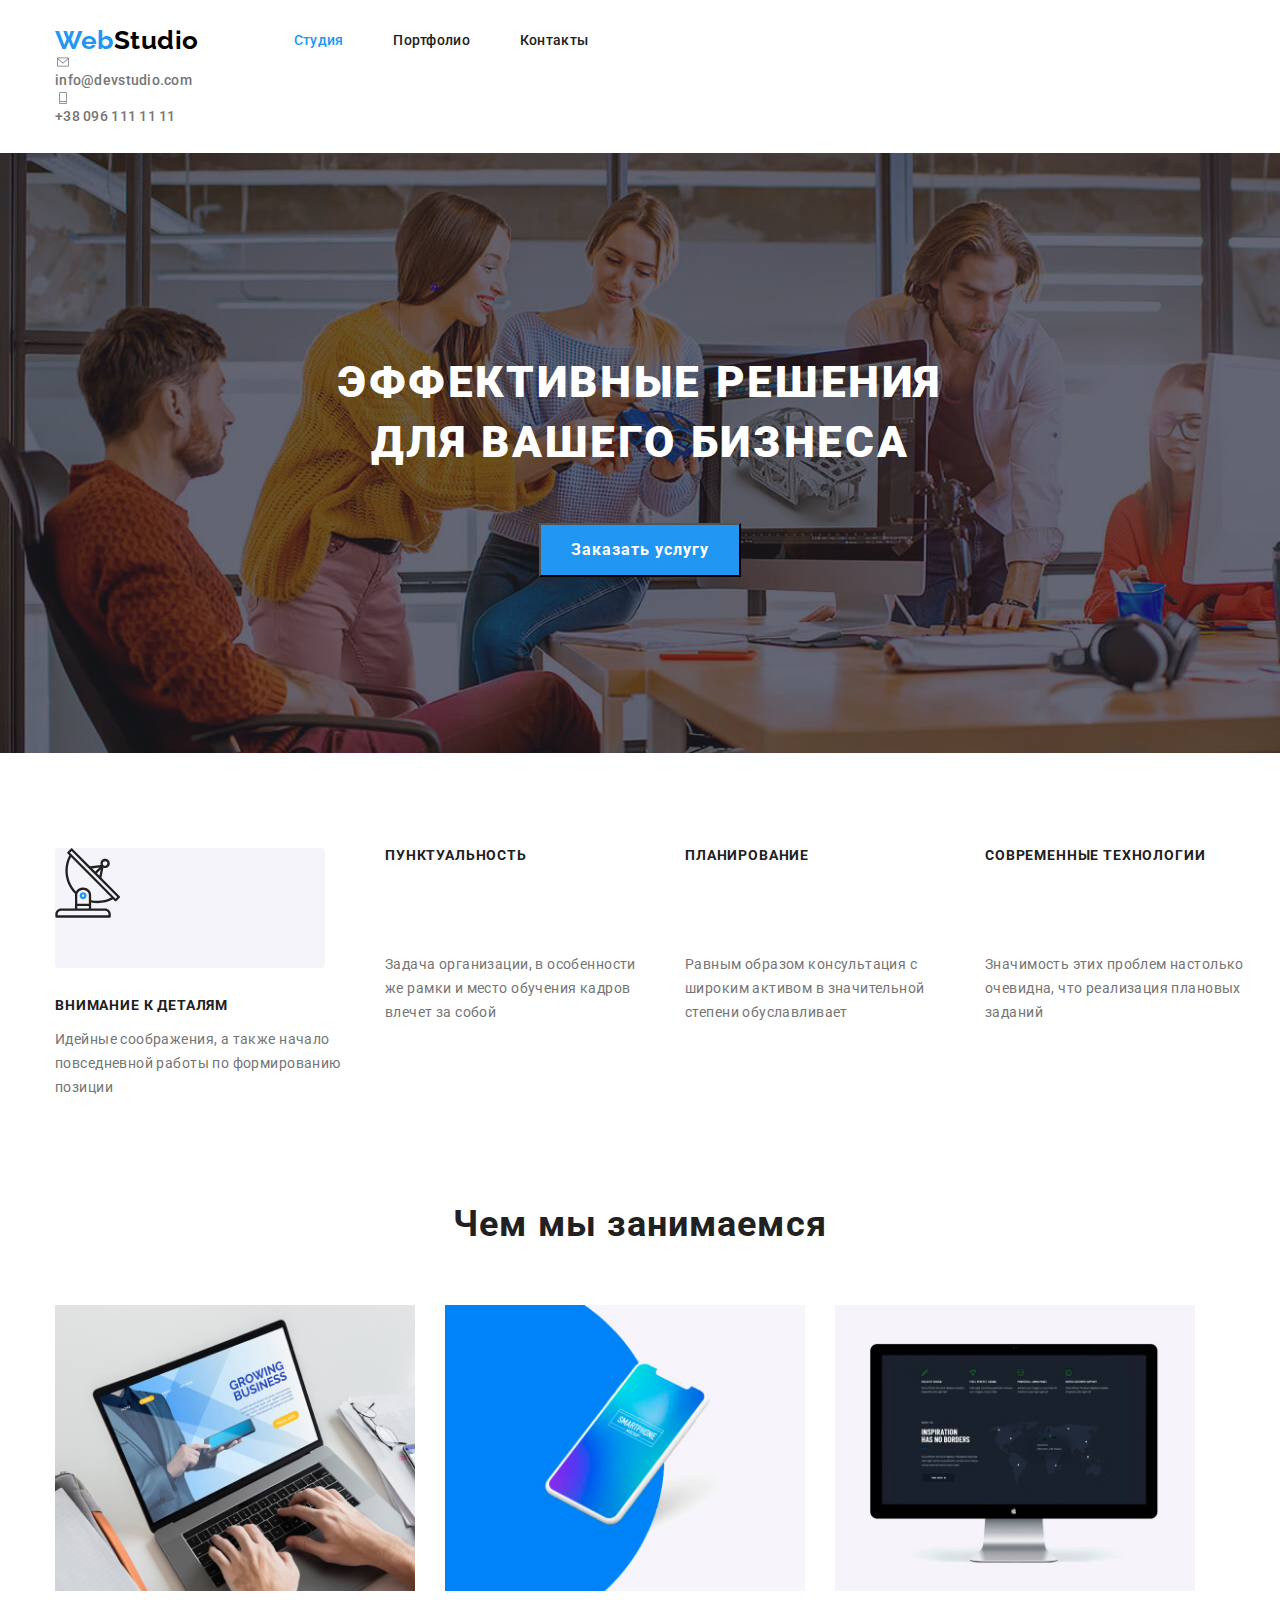
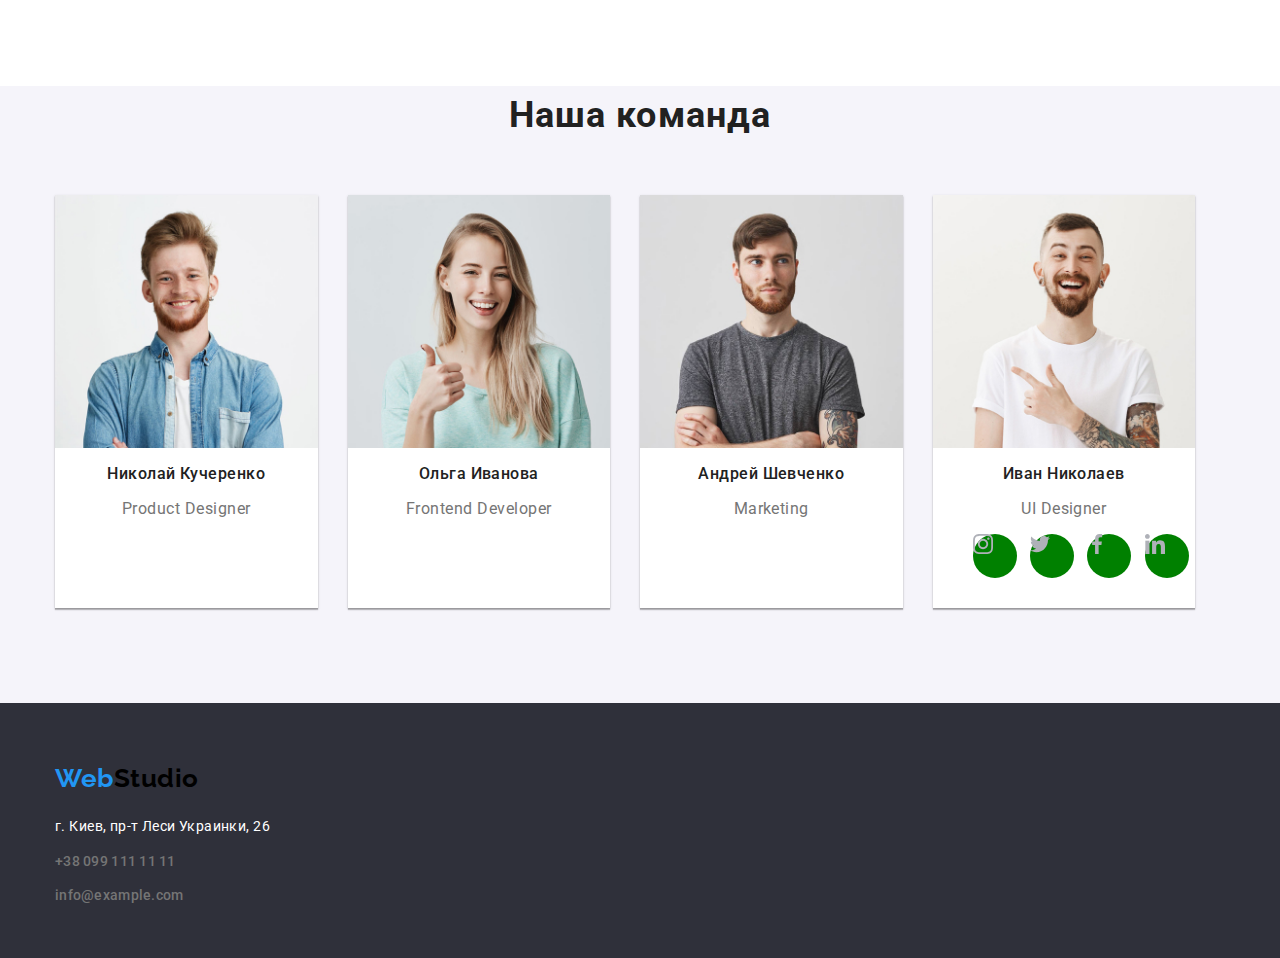
==== index.html @ c58e89fb "social-icons" ====
<!DOCTYPE html>
<html lang="ru">

<head>
    <meta charset="UTF-8" />
    <meta name="viewport" content="width=device-width, initial-scale=1.0" />
    <title>Студия</title>
    <link
        href="https://fonts.googleapis.com/css2?family=Raleway:wght@700&family=Roboto:wght@300;400;500;700;900&display=swap"
        rel="stylesheet" />
    <link rel="stylesheet" href="./css/normalize.css" />
    <link rel="stylesheet" href="./css/style.css" />
</head>

<body>
    <header class="page-header">
        <div class="container ">
            <nav class="navigation">
                <a href="./index.html" class="logo"> <span>Web</span>Studio</a>
                <ul class="list menu-list">
                    <li class="menu-item">
                        <a href="./index.html" class="active menu-link">Студия</a>
                    </li>
                    <li class="menu-item">
                        <a href="./portfolio.html" class="menu-link">Портфолио</a>
                    </li>
                    <li class="menu-item">
                        <a href="#" class="menu-link">Контакты</a>
                    </li>
                </ul>
            </nav>
            <svg class="link-icon icon-contacs">
                <use href="./images/icons/spite.svg#icon-envelope"></use>
            </svg>
            <a href="maito:info@devstudio.com" class="contacs-link">info@devstudio.com</a>
            <svg class="icon-contacs">
                <use href="./images/icons/spite.svg#icon-telefon"></use>
            </svg>
            <a href="tel:+380961111111" class="contacs-link">+38 096 111 11 11</a>
        </div>
    </header>
    <main>
        <section class="hero">
            <div class="hero-item">
                <h1 class="page-title">Эффективные решения для вашего бизнеса</h1>
                <button class="btn btn-box">Заказать услугу</button>
            </div>
        </section>
        <section class="flexbox">
            <div class="container">
                <h2 class="text">Наши преимущества</h2>
                <ul class="list menu-list">
                    <li class="flex-element ">
                        <div class="icon-box">
                        <svg class="icon">
                            <use href="./images/icons/spite2.svg#icon-antena"  width="65"  height="70">
                            </use>
                        </svg> 
                        </div>
                        <h3 class="title section-subtitle">
                            Внимание к деталям
                        </h3>
                        <p class="section-description">
                            Идейные соображения, а также начало повседневной работы по
                            формированию позиции
                        </p>
                    </li>
                    <li class="flex-element">
                        <h3 class="title section-subtitle">Пунктуальность</h3>
                        <p class="section-description">
                            Задача организации, в особенности же рамки и место обучения
                            кадров влечет за собой
                        </p>
                    </li>
                    <li class="flex-element">
                        <h3 class="title section-subtitle">Планирование</h3>
                        <p class="section-description">
                            Равным образом консультация с широким активом в значительной
                            степени обуславливает
                        </p>
                    </li>
                    <li class="flex-element">
                        <h3 class="title section-subtitle">Современные технологии</h3>
                        <p class="section-description">
                            Значимость этих проблем настолько очевидна, что реализация
                            плановых заданий
                        </p>
                    </li>
                </ul>
            </div>
        </section>
        <section>
            <div class="container">
                <div>
                    <h2 class="section-title">Чем мы занимаемся</h2>
                    <ul class="list menu-list">
                        <li class="signature-box">
                            <img src="./images/img7.jpg" alt="Десктопные приложения" width="370" height="295" />
                            <p class="signature text">Десктопные приложения</p>
                        </li>
                        <li class="signature-box">
                            <img src="./images/box1.jpg" alt="Мобильные приложения" width="370" height="295" />
                            <p class="signature text">Мобильные приложения</p>
                        </li>
                        <li class="signature-box">
                            <img src="./images/img1.jpg" alt="Дизайнерские решения" width="370" height="295" />
                            <p class="signature text">Дизайнерские решения</p>
                        </li>
                    </ul>
                </div>
            </div>
        </section>
        <section class="teams">
            <div class="container">
                <h2 class="section-title">Наша команда</h2>
                <ul class="list menu-list">
                    <li class="comand-box">
                        <img src="./images/nikolaykucherenko.jpg" alt="nikolaykucherenko" width="270" />
                        <h3 class="comand-title">Николай Кучеренко</h3>
                        <p lang="en" class="comand-item">Product Designer</p>
                        <ul>
                            <li><a href="#" aria-label="ссылка Instagram"></a></li>
                            <li><a href="#" aria-label="ссылка Twitter"></a></li>
                            <li><a href="#" aria-label="ссылка Facebook"></a></li>
                            <li><a href="#" aria-label="ссылка Linkedin"></a></li>
                        </ul>
                    </li>
                    <li class="comand-box">
                        <img src="./images/olgaivanova.jpg" alt="olgaivanova" width="270" />
                        <h3 class="comand-title">Ольга Иванова</h3>
                        <p lang="en" class="comand-item">Frontend Developer</p>
                        <ul>
                            <li><a href="#" aria-label="ссылка Instagram"></a></li>
                            <li><a href="#" aria-label="ссылка Twitter"></a></li>
                            <li><a href="#" aria-label="ссылка Facebook"></a></li>
                            <li><a href="#" aria-label="ссылка Linkedin"></a></li>
                        </ul>
                    </li>
                    <li class="comand-box">
                        <img src="./images/andriyshevchenko.jpg" alt="andriyshevchenko" width="270" />
                        <h3 class="comand-title">Андрей Шевченко</h3>
                        <p lang="en" class="comand-item">Marketing</p>
                        <ul>
                            <li><a href="#" aria-label="ссылка Instagram"></a></li>
                            <li><a href="#" aria-label="ссылка Twitter"></a></li>
                            <li><a href="#" aria-label="ссылка Facebook"></a></li>
                            <li><a href="#" aria-label="ссылка Linkedin"></a></li>
                        </ul>
                    </li>
                    <li class="comand-box">
                        <img src="./images/ivannikolaev.jpg" alt="ivannikolaev" width="270" />
                        <h3 class="comand-title">Иван Николаев</h3>
                        <p lang="en" class="comand-item">UI Designer</p>
                        <ul>
                            <li class="social-icons"><a href="#" aria-label="ссылка Instagram" class="insta">
                                <svg class="social-lincs">
                                <use href="./images/icons/spite.svg#icon-instagram" width="20" height="20"></use>
                            </svg></a></li>
                            <li class="social-icons"><a href="#" aria-label="ссылка Twitter"  class="insta"><svg class="social-lincs">
                                <use href="./images/icons/spite.svg#icon-twitter" width="20" height="20"></use>
                            </svg></a>
                            </li>
                            <li class="social-icons"><a href="#" aria-label="ссылка Facebook"  class="insta"><svg class="social-lincs">
                                <use href="./images/icons/spite.svg#icon-facebook" width="20" height="20"></use>
                            </svg></a></li>
                            <li class="social-icons"><a href="#" aria-label="ссылка Linkedin"  class="insta">
                            <svg class="social-lincs">
                                <use href="./images/icons/spite.svg#icon-linkedin" width="20" height="20"></use>
                            </svg></a></li>
                        </ul>
                    </li>
                </ul>
            </div>
        </section>
        <section>
            <div class="container">
                <div class="visually-hidden">
                    <h2 class="section-title">Постоянные клиенты</h2>
                    <ul>
                        <li>
                            <a href="#"><img src="/images/rectangle.svg" alt="client1" /></a>
                        </li>
                        <li>
                            <a href="#"><img src="/images/rectangle.svg" alt="client2" /></a>
                        </li>
                        <li>
                            <a href="#"><img src="/images/rectangle.svg" alt="client3" /></a>
                        </li>
                        <li>
                            <a href="#"><img src="/images/rectangle.svg" alt="client4" /></a>
                        </li>
                        <li>
                            <a href="#"><img src="/images/rectangle.svg" alt="client5" /></a>
                        </li>
                        <li>
                            <a href="#"><img src="/images/rectangle.svg" alt="client6" /></a>
                        </li>
                    </ul>
                </div>
            </div>
        </section>
    </main>
    <footer class="contact">
        <div class="container">
            <h2 class="text">Контакты</h2>
            <a href="./index.html" class="logo logo-item">
                <span>Web</span>Studio
            </a>
            <ul class="list">
                <li class="adress-item">
                    <a href="https://goo.gl/maps/r8ToqrYWToX4Noqg9" target="_blank" rel="noopener noreferrer"
                        class="adress">
                        г. Киев, пр-т Леси Украинки, 26
                    </a>
                </li>
                <li class="adress-item">
                    <a href="tel:+380991111111" class="contacs-link">+38 099 111 11 11</a>
                </li>
                <li class="adress-item">
                    <a href="mailto:info@example.com" class="contacs-link">info@example.com</a>
                </li>
            </ul>
        </div>
        <div class="visually-hidden">
            <b class="signature">Присоединяйтесь</b>
            <ul>
                <li>
                    <a href="#" target="_blank" rel="noopener noreferrer" aria-label="ссылка на Инстаграм">
                        <svg>
                            <use href="./images/icons/spite.svg#icon-instagram"></use>
                        </svg>
                        Instagram</a>
                </li>
                <li>
                    <a href="#" target="_blank" rel="noopener noreferrer" aria-label="ссылка на Твиттер">Twitter</a>
                </li>
                <li>
                    <a href="#" target="_blank" rel="noopener noreferrer" aria-label="ссылка на Фейсбук">Facebook</a>
                </li>
                <li>
                    <a href="#" target="_blank" rel="noopener noreferrer" aria-label="ссылка на Линкедин">Linkedin</a>
                </li>
            </ul>
        </div>
    </footer>
</body>

</html>
---- css/style.css ----
/* font-family: 'Raleway', sans-serif;
font-family: 'Roboto', sans-serif; */
:root {
  --accent-color: #2196f3;
  --main-color: #757575;
  --dark-color: #212121;
  --logo-color: #000000;
  --adress-color: #ffffff;
}

.visually-hidden {
  position: absolute !important;
  clip: rect(1px 1px 1px 1px);
  /* IE6, IE7 */
  clip: rect(1px, 1px, 1px, 1px);
  padding: 0 !important;
  border: 0 !important;
  height: 1px !important;
  width: 1px !important;
  overflow: hidden;
}

body {
  font-family: "Roboto", sans-serif;
  font-style: normal;
  font-size: 14px;
  line-height: 1.72;
  letter-spacing: 0.03em;
  color: var(--dark-color);
  background-color: #ffffff;
  margin: 0px;
}

span {
  color: var(--accent-color);
}

ul {
  list-style: none;
}

img {
  display: block;
  max-width: 100%;
  height: auto;
}

.container {
  width: 1200px;
  padding-left: 15px;
  padding-right: 15px;
  margin-right: auto;
  margin-left: auto;
}

.logo {
  font-family: "Raleway", sans-serif;
  font-weight: bold;
  font-size: 26px;
  line-height: 1.19;
  letter-spacing: 0.02em;
  text-decoration: none;
  color: var(--logo-color);
  margin-right: 95px;
}

.logo-item {
  display: flex;
  padding-bottom: 10px;
}

.list {
  list-style: none;
  padding: 0px;
  margin: 0px;
}

.text {
  display: none;
}

.text-item {
  text-decoration: none;
}

.title {
  width: 270px;
  height: 20px;
  text-transform: uppercase;
}

.main {
  padding-bottom: 65px;
}

.indent {
  padding: 95px 0px 0px 0px;
}

.page-header {
  padding: 25px 0px;
}

.navigation {
  display: flex;
  align-items: center;
  margin-right: auto;
}

.flex-element {
  display: flex;
  flex-wrap: wrap;
  margin-top: 95px;
  margin-bottom: 95px;
  margin-right: 30px;
}

.flex-element:last-child {
  margin-right: 0px;
}

.social-icons {
  display: inline-flex;
  padding: 0px;
  border: none;
  margin-right: 10px;
  margin-bottom: 30px;
  align-items: center;
  justify-content: center;
}
.insta {
  display: inline-block;
  width: 44px;
  height: 44px;
  padding: auto;
  border: none;
  border-radius: 50%;
  align-items: center;
  justify-content: center;
  background-color: green;
}
.social-icons:last-child {
  margin-right: 0px;
}
.social-lincs {
  display: flex;
  width: 20px;
  height: 20px;
  padding: 0px;
  margin: 0px;
  border: none;
  fill: currentColor;
  align-items: center;
  justify-content: center;
}

.social-icons:hover,
.social-icons:focus {
  --color2: var(--accent-color);
}

.icon-contacs {
  display: flex;
  width: 16px;
  height: 12px;

  margin-right: 10px;
}

.icon-contacs:hover,
.icon-contacs:focus {
  --color1: var(--accent-color);
}

.link-icon {
  fill: currentColor;
}

.icon-box {
  display: flex;
  box-sizing: border-box;
  width: 270px;
  height: 120px;
  padding-bottom: 30px;
  margin-right: 30px;
  margin-bottom: 30px;
  background-size: contain;
  background-color: #f5f4fa;
  border-radius: 4px;
  justify-content: center;
  object-position: center;
}
.icon {
  display: flex;
  content: "";
  align-items: center;
  background-repeat: no-repeat;
  background-position: center;
}

.menu-list {
  display: flex;
}

.menu-item:not(:last-child) {
  margin-right: 50px;
}

.menu-link {
  font-weight: 500;
  font-size: 14px;
  line-height: 0.875;
  letter-spacing: 0.02em;
  color: var(--dark-color);
  text-decoration: none;
}

.flexbox {
  display: flex;
  justify-content: flex-end;
  align-items: center;
}

.active,
.menu-link:hover,
.menu-link:focus,
.contacs-link:hover,
.contacs-link:focus,
.adress:hover,
.adress:focus {
  color: var(--accent-color);
}

.button:hover,
.button:focus {
  color: var(--adress-color);
  background-color: #2196f3;
}
.contacs-link,
.btn {
  font-weight: 500;
  font-size: 14px;
  line-height: 0.875;
  letter-spacing: 0.02em;
  color: var(--main-color);
  text-decoration: none;
}

.btn {
  padding: 10px 30px;
}
.contacs-link {
  margin-right: 50px;
}
.page-title {
  font-weight: 900;
  font-size: 44px;
  line-height: 1.36;
  letter-spacing: 0.06em;
  text-transform: uppercase;
  text-align: center;
  color: var(--adress-color);

  width: 700px;
  height: 120px;

  display: flex;
  justify-content: center;
  margin: auto;
}

.page-box {
}
.hero {
  max-width: 1600px;
  height: 600px;
  background-color: #000;
  background-repeat: no-repeat;
  background-size: cover;
  background-position: center;
  background: rgba(47, 48, 58, 0.4);
  background-image: linear-gradient(
      to right,
      rgba(47, 48, 58, 0.4),
      rgba(47, 48, 58, 0.4)
    ),
    url("../images/shapka.jpg");
  margin-right: auto;
  margin-left: auto;

  padding: 200px 0px 280px 0px;
}

.hero-item {
}

.btn {
  background-color: var(--accent-color);
  font-weight: bold;
  font-size: 16px;
  line-height: 1.875;
  display: flex;
  text-decoration: none;
  align-items: center;
  text-align: center;
  letter-spacing: 0.06em;
  color: var(--adress-color);
  margin: auto;
}

.btn-box {
  margin-top: 50px;
  margin-bottom: 200px;
}

.button {
  font-family: inherit;
  font-style: normal;
  font-weight: 500;
  font-size: 16px;
  line-height: 1.625;
  text-align: center;
  letter-spacing: 0.03em;
  color: var(--dark-color);

  margin-right: 10px;
  border: 0px;
}

.btn-item {
  display: flex;
  justify-content: center;
  padding: 95px 0px 55px 0px;
  margin: 0px;
}

.btn-item:nth-child(5n) {
  margin-right: 10px;
}

.gallery-container {
  display: flex;
  flex-wrap: wrap;
  text-decoration: none;
  margin: 0px;
  padding: 0px;
}

.gallery-item {
  box-shadow: 0px 1px 1px rgba(0, 0, 0, 0.12), 0px 4px 4px rgba(0, 0, 0, 0.06),
    1px 4px 6px rgba(0, 0, 0, 0.16);
}

.gallery-box {
  width: calc((100% - 60px) / 3);
  margin-right: 30px;
  margin-bottom: 30px;
  border: 1px solid #eeeeee;
  box-sizing: border-box;

  height: auto;
  left: 215px;
  top: 262px;
}

.gallery-box:nth-child(3n) {
  margin-right: 0px;
  margin-bottom: 30px;
}

.section-item {
  width: calc((100% - 90px) / 4);
  margin-right: 30px;
}
.section-title {
  font-weight: bold;
  font-size: 36px;
  line-height: 1.66;
  text-align: center;
  letter-spacing: 0.03em;
  color: var(--dark-color);
  margin: 0px;
  padding-bottom: 50px;
}

.section-subtitle {
  font-style: normal;
  font-weight: bold;
  font-size: 14px;
  line-height: 1.14;
  letter-spacing: 0.06em;
  color: var(--dark-color);
  margin: 0px 0px 10px 0px;
}

.subtitle {
  font-style: normal;
  font-weight: bold;
  font-size: 18px;
  line-height: 2;
  letter-spacing: 0.06em;
  color: var(--dark-color);
  margin: 20px 25px 5px 25px;
}

.subtitle-item {
  font-weight: normal;
  font-size: 14px;
  line-height: 1.71;
  letter-spacing: 0.03em;
  margin: 0px;
  margin: 0px 25px 20px 25px;
  color: var(--main-color);
}

.section-description {
  margin: auto;
  font-weight: normal;
  font-size: 14px;
  line-height: 1.71;
  letter-spacing: 0.03em;
  margin: 0px;
  color: var(--main-color);
}

.signature {
  font-weight: bold;
  font-size: 14px;
  line-height: 1.143;
  letter-spacing: 0.03em;
  text-transform: uppercase;
  background: #383434;
  color: var(--adress-color);
  padding-bottom: 95px;
}

.signature-box {
  width: calc((100% - 60px) / 3);
  margin-right: 30px;
  padding-bottom: 95px;
}

.comand-title {
  font-weight: 500;
  font-size: 16px;
  line-height: 1.1875;
  text-align: center;
  letter-spacing: 0.03em;
  color: var(--dark-color);
}
.comand-box {
  width: calc((100% - 90px) / 4);
  margin-right: 30px;
  background: #ffffff;

  box-shadow: 0px 1px 3px rgba(0, 0, 0, 0.12), 0px 1px 1px rgba(0, 0, 0, 0.14),
    0px 2px 1px rgba(0, 0, 0, 0.2);
}
.comand-item {
  font-size: 16px;
  line-height: 1.1875;
  text-align: center;
  letter-spacing: 0.03em;
  color: var(--main-color);
}

.adress {
  font-size: 14px;
  line-height: 1.714;
  letter-spacing: 0.03em;
  color: var(--adress-color);
  text-decoration: none;
}

.adress-item {
  width: 230px;
  padding: 10px 0px 0px 0px;
}

.teams {
  background: #f5f4fa;
  padding-bottom: 95px;
}

.contact {
  background: #2f303a;
  height: 255px;
  padding-top: 60px;
  padding-bottom: 60px;
}

.fill {
  background: #ffffff;
}
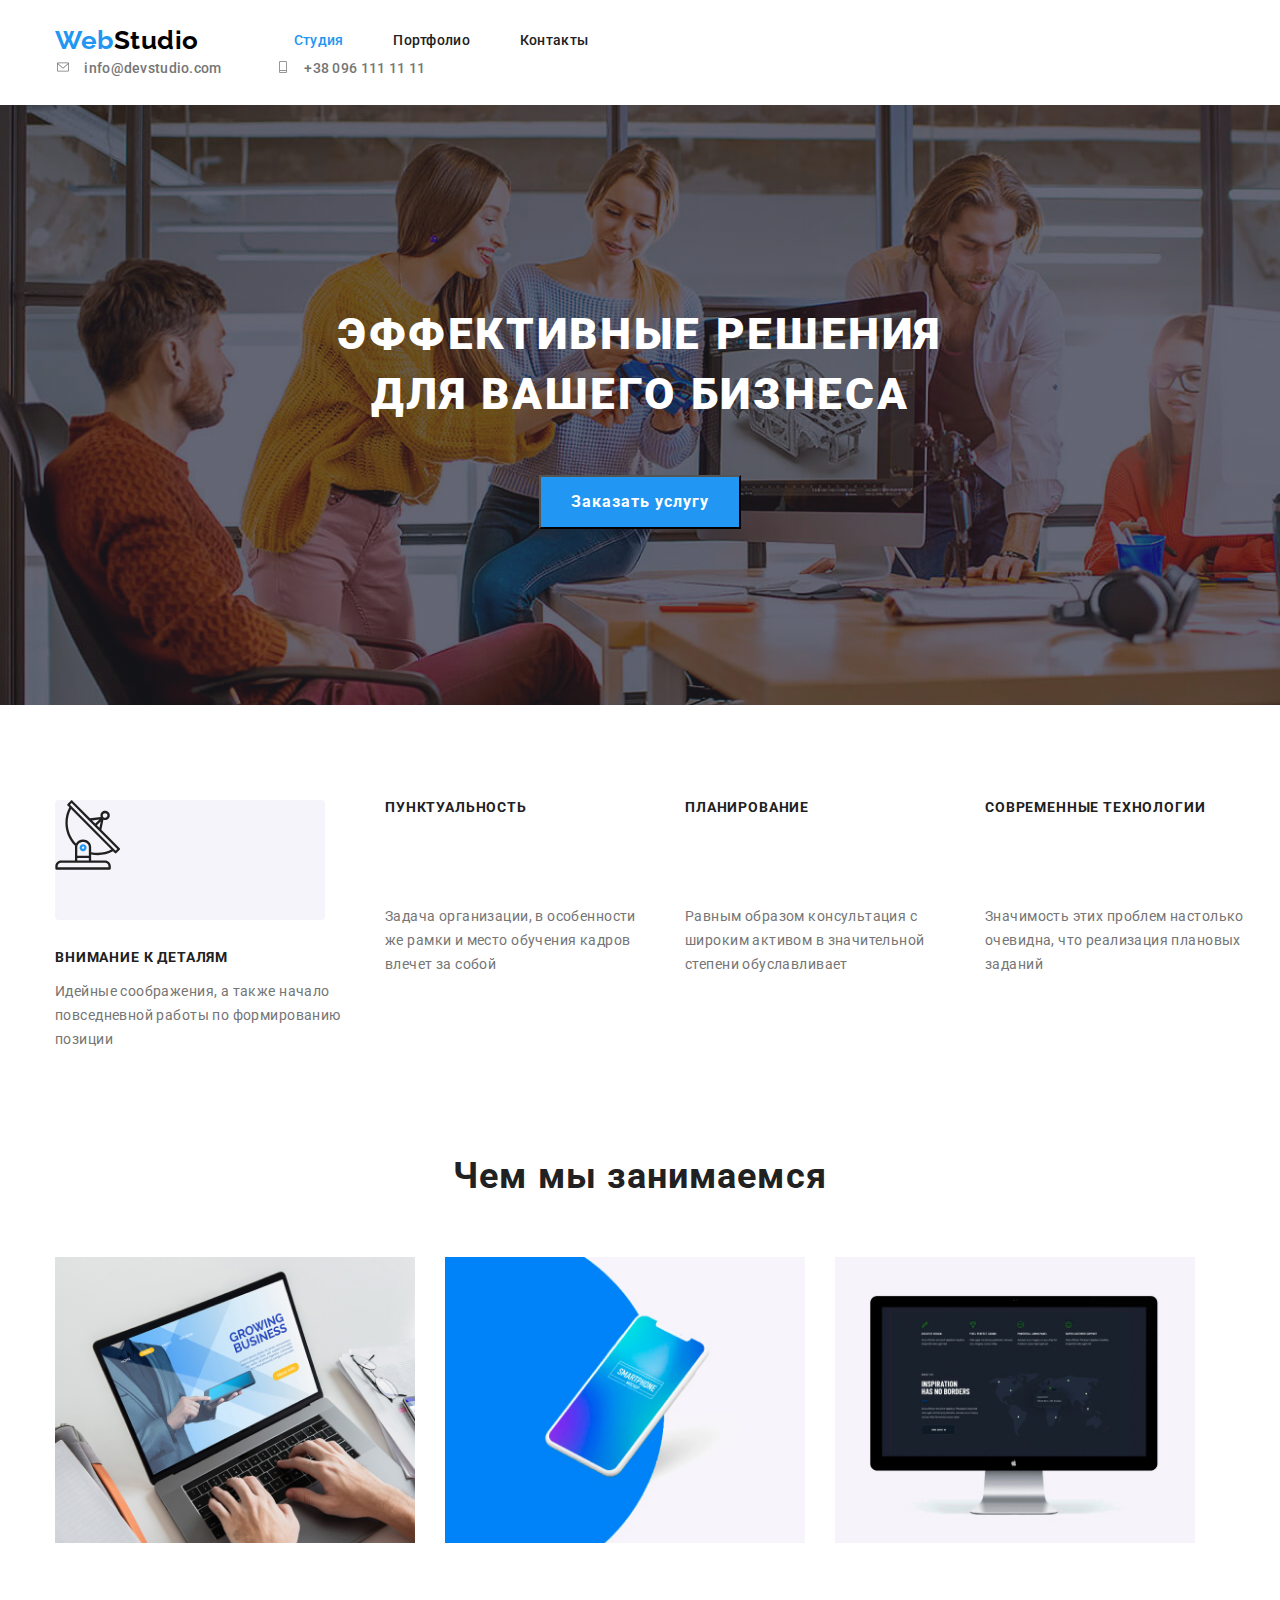
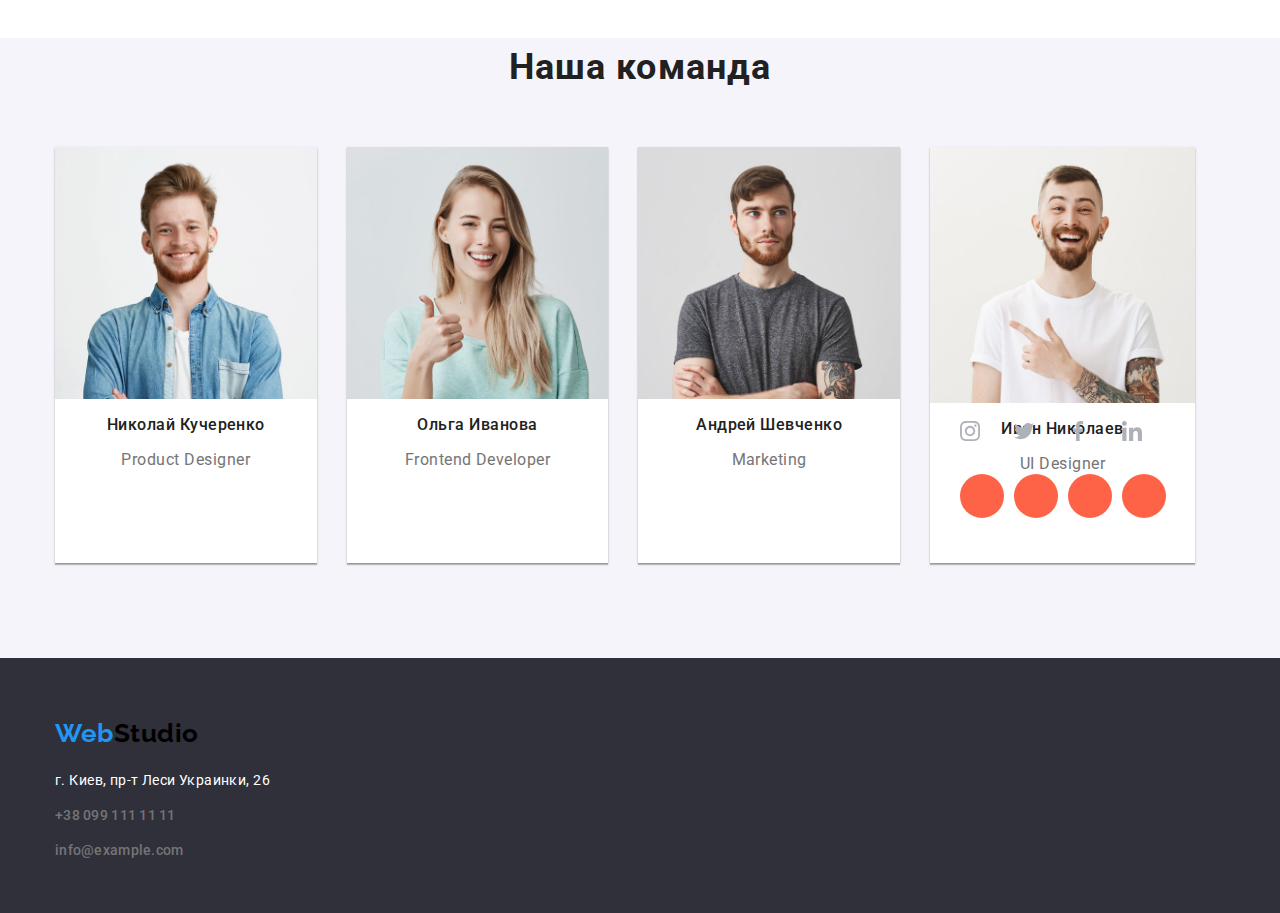
==== commit 82ab4e84: "social-icons" ====
--- a/index.html
+++ b/index.html
@@ -151,7 +151,7 @@
                         <img src="./images/ivannikolaev.jpg" alt="ivannikolaev" width="270" />
                         <h3 class="comand-title">Иван Николаев</h3>
                         <p lang="en" class="comand-item">UI Designer</p>
-                        <ul>
+                        <ul class="social">
                             <li class="social-icons"><a href="#" aria-label="ссылка Instagram" class="insta">
                                 <svg class="social-lincs">
                                 <use href="./images/icons/spite.svg#icon-instagram" width="20" height="20"></use>
--- a/css/style.css
+++ b/css/style.css
@@ -119,8 +119,16 @@
   margin-right: 0px;
 }
 
+.social {
+  display: flex;
+  width: 205px;
+  height: 44px;
+  padding: 0px;
+  margin: 15px 30px 30px 30px;
+}
+
 .social-icons {
-  display: inline-flex;
+  display: flex;
   padding: 0px;
   border: none;
   margin-right: 10px;
@@ -129,29 +137,23 @@
   justify-content: center;
 }
 .insta {
-  display: inline-block;
+  display: flex;
   width: 44px;
   height: 44px;
-  padding: auto;
   border: none;
   border-radius: 50%;
   align-items: center;
   justify-content: center;
-  background-color: green;
+  background-color: tomato;
 }
 .social-icons:last-child {
   margin-right: 0px;
 }
 .social-lincs {
-  display: flex;
-  width: 20px;
-  height: 20px;
   padding: 0px;
   margin: 0px;
   border: none;
   fill: currentColor;
-  align-items: center;
-  justify-content: center;
 }
 
 .social-icons:hover,
@@ -160,7 +162,6 @@
 }
 
 .icon-contacs {
-  display: flex;
   width: 16px;
   height: 12px;
 
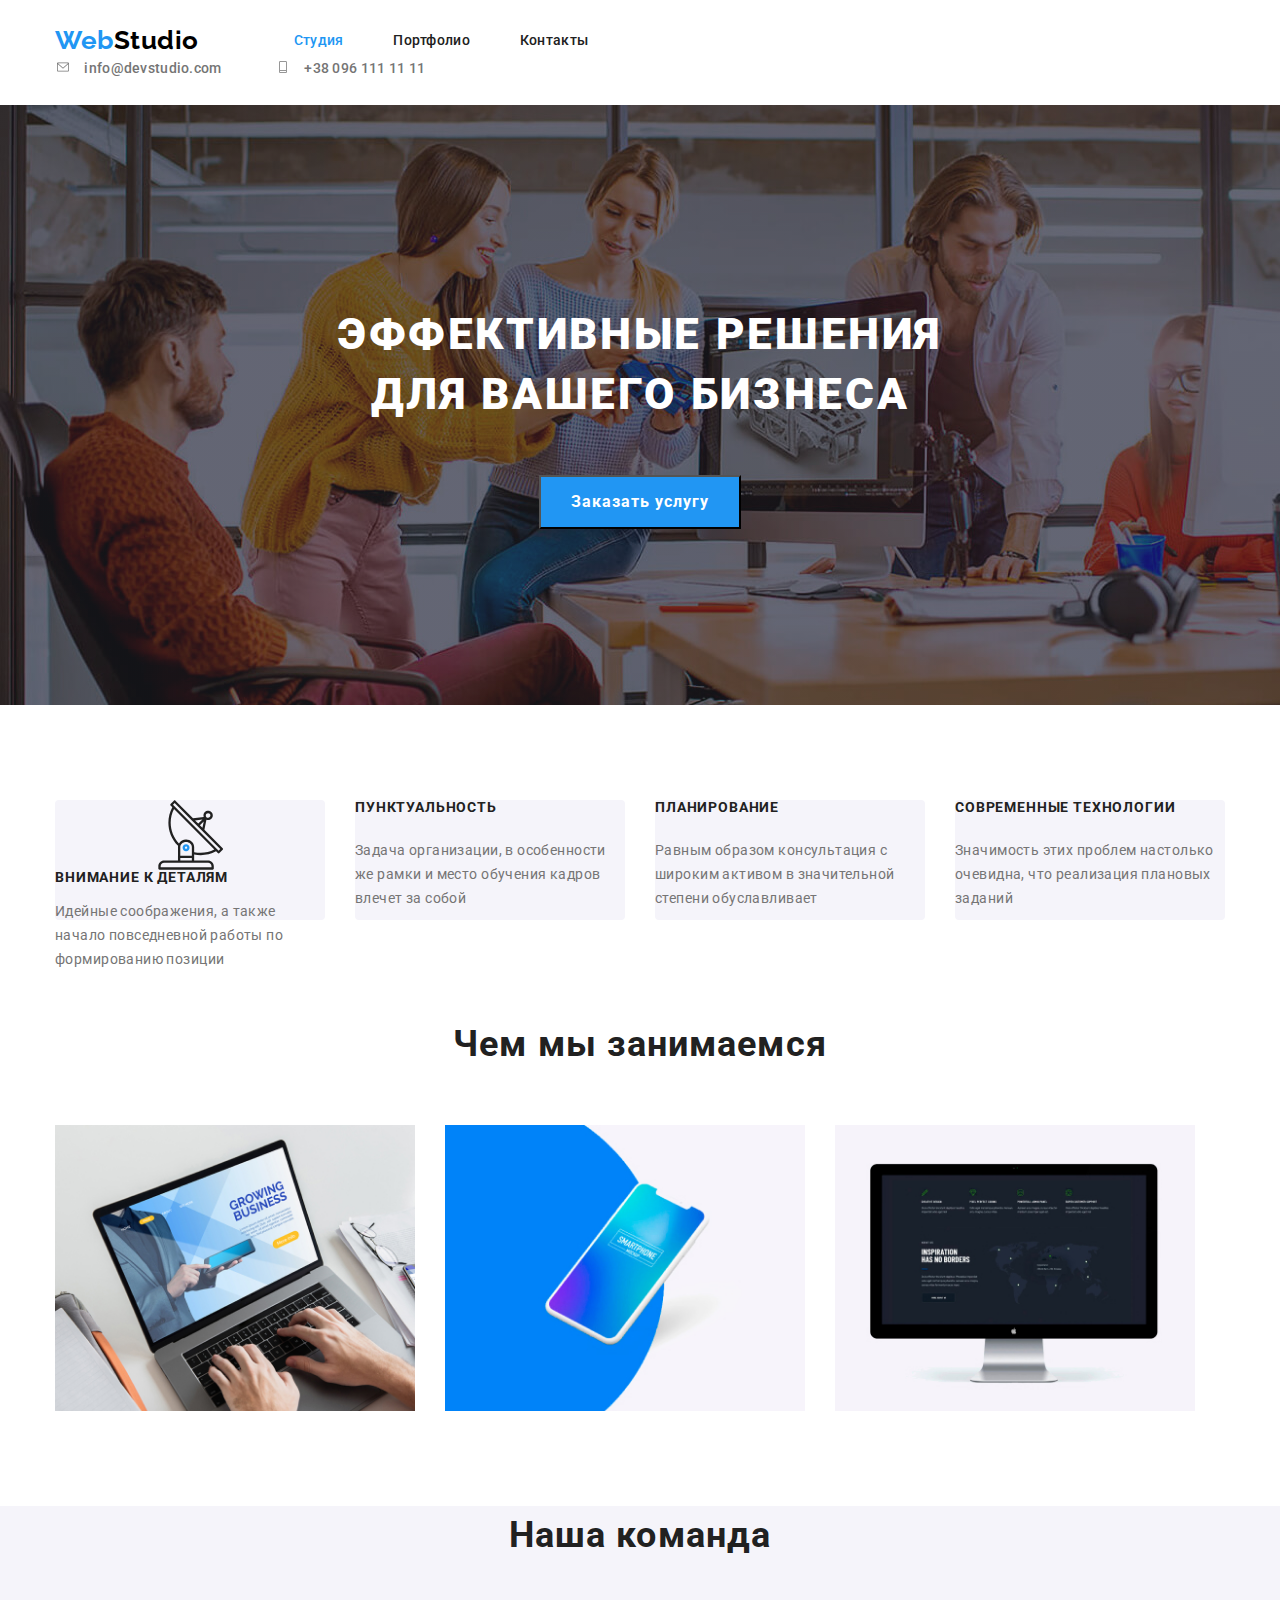
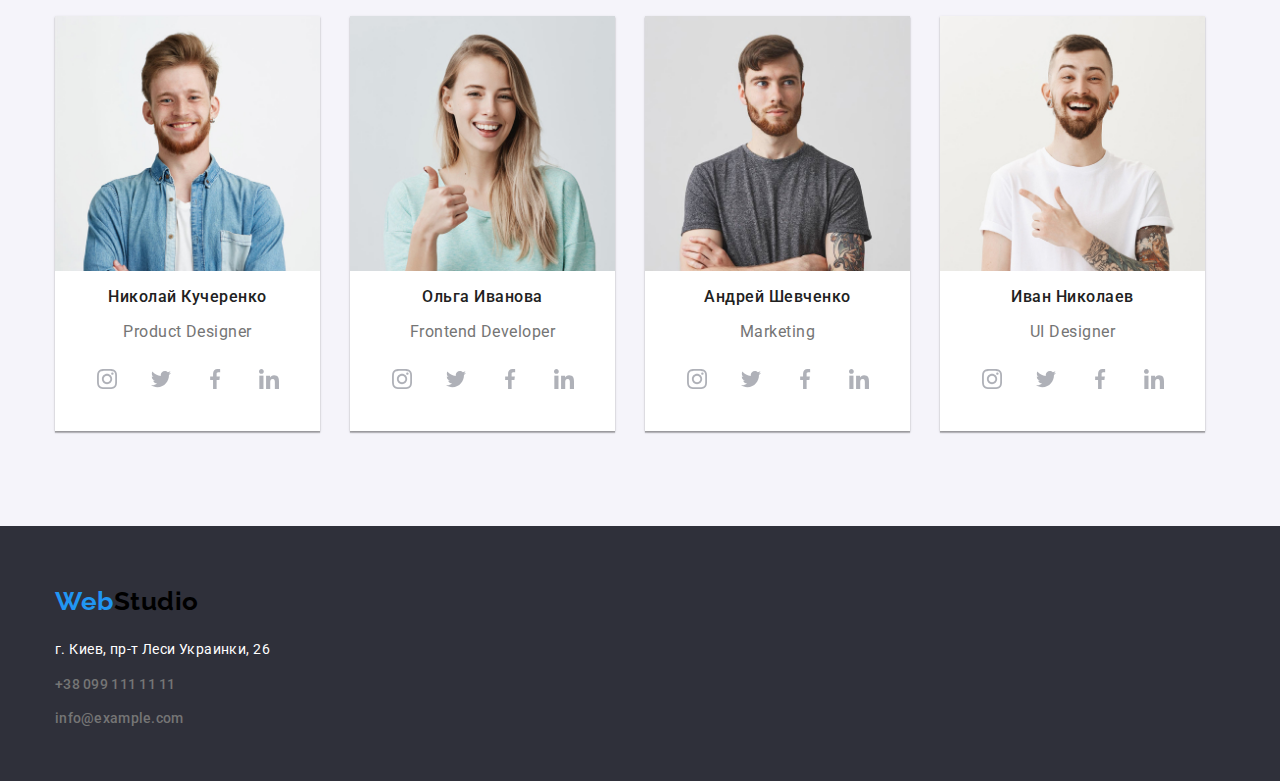
==== commit a01dcf68: "icons" ====
--- a/index.html
+++ b/index.html
@@ -50,13 +50,11 @@
             <div class="container">
                 <h2 class="text">Наши преимущества</h2>
                 <ul class="list menu-list">
-                    <li class="flex-element ">
-                        <div class="icon-box">
+                    <li class="flex-element">
                         <svg class="icon">
                             <use href="./images/icons/spite2.svg#icon-antena"  width="65"  height="70">
                             </use>
-                        </svg> 
-                        </div>
+                        </svg>
                         <h3 class="title section-subtitle">
                             Внимание к деталям
                         </h3>
@@ -118,33 +116,72 @@
                         <img src="./images/nikolaykucherenko.jpg" alt="nikolaykucherenko" width="270" />
                         <h3 class="comand-title">Николай Кучеренко</h3>
                         <p lang="en" class="comand-item">Product Designer</p>
-                        <ul>
-                            <li><a href="#" aria-label="ссылка Instagram"></a></li>
-                            <li><a href="#" aria-label="ссылка Twitter"></a></li>
-                            <li><a href="#" aria-label="ссылка Facebook"></a></li>
-                            <li><a href="#" aria-label="ссылка Linkedin"></a></li>
+                        <ul class="social">
+                            <li class="social-icons"><a href="#" aria-label="ссылка Instagram" class="insta">
+                                    <svg class="social-lincs" width="20" height="20">
+                                        <use href="./images/icons/spite.svg#icon-instagram" width="20" height="20"></use>
+                                    </svg></a></li>
+                            <li class="social-icons"><a href="#" aria-label="ссылка Twitter" class="insta"><svg class="social-lincs" width="20"
+                                        height="20">
+                                        <use href="./images/icons/spite.svg#icon-twitter" width="20" height="20"></use>
+                                    </svg></a>
+                            </li>
+                            <li class="social-icons"><a href="#" aria-label="ссылка Facebook" class="insta"><svg class="social-lincs" width="20"
+                                        height="20">
+                                        <use href="./images/icons/spite.svg#icon-facebook" width="20" height="20"></use>
+                                    </svg></a></li>
+                            <li class="social-icons"><a href="#" aria-label="ссылка Linkedin" class="insta">
+                                    <svg class="social-lincs" width="20" height="20">
+                                        <use href="./images/icons/spite.svg#icon-linkedin" width="20" height="20"></use>
+                                    </svg></a></li>
                         </ul>
                     </li>
                     <li class="comand-box">
                         <img src="./images/olgaivanova.jpg" alt="olgaivanova" width="270" />
                         <h3 class="comand-title">Ольга Иванова</h3>
                         <p lang="en" class="comand-item">Frontend Developer</p>
-                        <ul>
-                            <li><a href="#" aria-label="ссылка Instagram"></a></li>
-                            <li><a href="#" aria-label="ссылка Twitter"></a></li>
-                            <li><a href="#" aria-label="ссылка Facebook"></a></li>
-                            <li><a href="#" aria-label="ссылка Linkedin"></a></li>
+                        <ul class="social">
+                            <li class="social-icons"><a href="#" aria-label="ссылка Instagram" class="insta">
+                                    <svg class="social-lincs" width="20" height="20">
+                                        <use href="./images/icons/spite.svg#icon-instagram" width="20" height="20"></use>
+                                    </svg></a></li>
+                            <li class="social-icons"><a href="#" aria-label="ссылка Twitter" class="insta"><svg class="social-lincs" width="20"
+                                        height="20">
+                                        <use href="./images/icons/spite.svg#icon-twitter" width="20" height="20"></use>
+                                    </svg></a>
+                            </li>
+                            <li class="social-icons"><a href="#" aria-label="ссылка Facebook" class="insta"><svg class="social-lincs" width="20"
+                                        height="20">
+                                        <use href="./images/icons/spite.svg#icon-facebook" width="20" height="20"></use>
+                                    </svg></a></li>
+                            <li class="social-icons"><a href="#" aria-label="ссылка Linkedin" class="insta">
+                                    <svg class="social-lincs" width="20" height="20">
+                                        <use href="./images/icons/spite.svg#icon-linkedin" width="20" height="20"></use>
+                                    </svg></a></li>
                         </ul>
                     </li>
                     <li class="comand-box">
                         <img src="./images/andriyshevchenko.jpg" alt="andriyshevchenko" width="270" />
                         <h3 class="comand-title">Андрей Шевченко</h3>
                         <p lang="en" class="comand-item">Marketing</p>
-                        <ul>
-                            <li><a href="#" aria-label="ссылка Instagram"></a></li>
-                            <li><a href="#" aria-label="ссылка Twitter"></a></li>
-                            <li><a href="#" aria-label="ссылка Facebook"></a></li>
-                            <li><a href="#" aria-label="ссылка Linkedin"></a></li>
+                        <ul class="social">
+                            <li class="social-icons"><a href="#" aria-label="ссылка Instagram" class="insta">
+                                    <svg class="social-lincs" width="20" height="20">
+                                        <use href="./images/icons/spite.svg#icon-instagram" width="20" height="20"></use>
+                                    </svg></a></li>
+                            <li class="social-icons"><a href="#" aria-label="ссылка Twitter" class="insta"><svg class="social-lincs" width="20"
+                                        height="20">
+                                        <use href="./images/icons/spite.svg#icon-twitter" width="20" height="20"></use>
+                                    </svg></a>
+                            </li>
+                            <li class="social-icons"><a href="#" aria-label="ссылка Facebook" class="insta"><svg class="social-lincs" width="20"
+                                        height="20">
+                                        <use href="./images/icons/spite.svg#icon-facebook" width="20" height="20"></use>
+                                    </svg></a></li>
+                            <li class="social-icons"><a href="#" aria-label="ссылка Linkedin" class="insta">
+                                    <svg class="social-lincs" width="20" height="20">
+                                        <use href="./images/icons/spite.svg#icon-linkedin" width="20" height="20"></use>
+                                    </svg></a></li>
                         </ul>
                     </li>
                     <li class="comand-box">
@@ -153,18 +190,18 @@
                         <p lang="en" class="comand-item">UI Designer</p>
                         <ul class="social">
                             <li class="social-icons"><a href="#" aria-label="ссылка Instagram" class="insta">
-                                <svg class="social-lincs">
+                                <svg class="social-lincs" width="20" height="20">
                                 <use href="./images/icons/spite.svg#icon-instagram" width="20" height="20"></use>
                             </svg></a></li>
-                            <li class="social-icons"><a href="#" aria-label="ссылка Twitter"  class="insta"><svg class="social-lincs">
+                            <li class="social-icons"><a href="#" aria-label="ссылка Twitter"  class="insta"><svg class="social-lincs" width="20" height="20">
                                 <use href="./images/icons/spite.svg#icon-twitter" width="20" height="20"></use>
                             </svg></a>
                             </li>
-                            <li class="social-icons"><a href="#" aria-label="ссылка Facebook"  class="insta"><svg class="social-lincs">
+                            <li class="social-icons"><a href="#" aria-label="ссылка Facebook"  class="insta"><svg class="social-lincs" width="20" height="20">
                                 <use href="./images/icons/spite.svg#icon-facebook" width="20" height="20"></use>
                             </svg></a></li>
                             <li class="social-icons"><a href="#" aria-label="ссылка Linkedin"  class="insta">
-                            <svg class="social-lincs">
+                            <svg class="social-lincs" width="20" height="20">
                                 <use href="./images/icons/spite.svg#icon-linkedin" width="20" height="20"></use>
                             </svg></a></li>
                         </ul>
--- a/css/style.css
+++ b/css/style.css
@@ -113,6 +113,12 @@
   margin-top: 95px;
   margin-bottom: 95px;
   margin-right: 30px;
+  height: 120px;
+  background-size: contain;
+  background-color: #f5f4fa;
+  border-radius: 4px;
+  justify-content: center;
+  }
 }
 
 .flex-element:last-child {
@@ -122,7 +128,6 @@
 .social {
   display: flex;
   width: 205px;
-  height: 44px;
   padding: 0px;
   margin: 15px 30px 30px 30px;
 }
@@ -132,7 +137,6 @@
   padding: 0px;
   border: none;
   margin-right: 10px;
-  margin-bottom: 30px;
   align-items: center;
   justify-content: center;
 }
@@ -144,8 +148,14 @@
   border-radius: 50%;
   align-items: center;
   justify-content: center;
-  background-color: tomato;
-}
+  background-color: #ffffff;
+}
+
+.insta:hover,
+.insta:focus {
+  background-color: var(--accent-color);
+}
+
 .social-icons:last-child {
   margin-right: 0px;
 }
@@ -158,7 +168,7 @@
 
 .social-icons:hover,
 .social-icons:focus {
-  --color2: var(--accent-color);
+  --color2: var(--adress-color);
 }
 
 .icon-contacs {
@@ -177,24 +187,13 @@
   fill: currentColor;
 }
 
-.icon-box {
-  display: flex;
-  box-sizing: border-box;
-  width: 270px;
-  height: 120px;
-  padding-bottom: 30px;
-  margin-right: 30px;
-  margin-bottom: 30px;
-  background-size: contain;
-  background-color: #f5f4fa;
-  border-radius: 4px;
-  justify-content: center;
-  object-position: center;
-}
+
 .icon {
-  display: flex;
   content: "";
-  align-items: center;
+  width: 65px;
+  height: 70px;
+  align-items: center;
+  justify-content: center;
   background-repeat: no-repeat;
   background-position: center;
 }
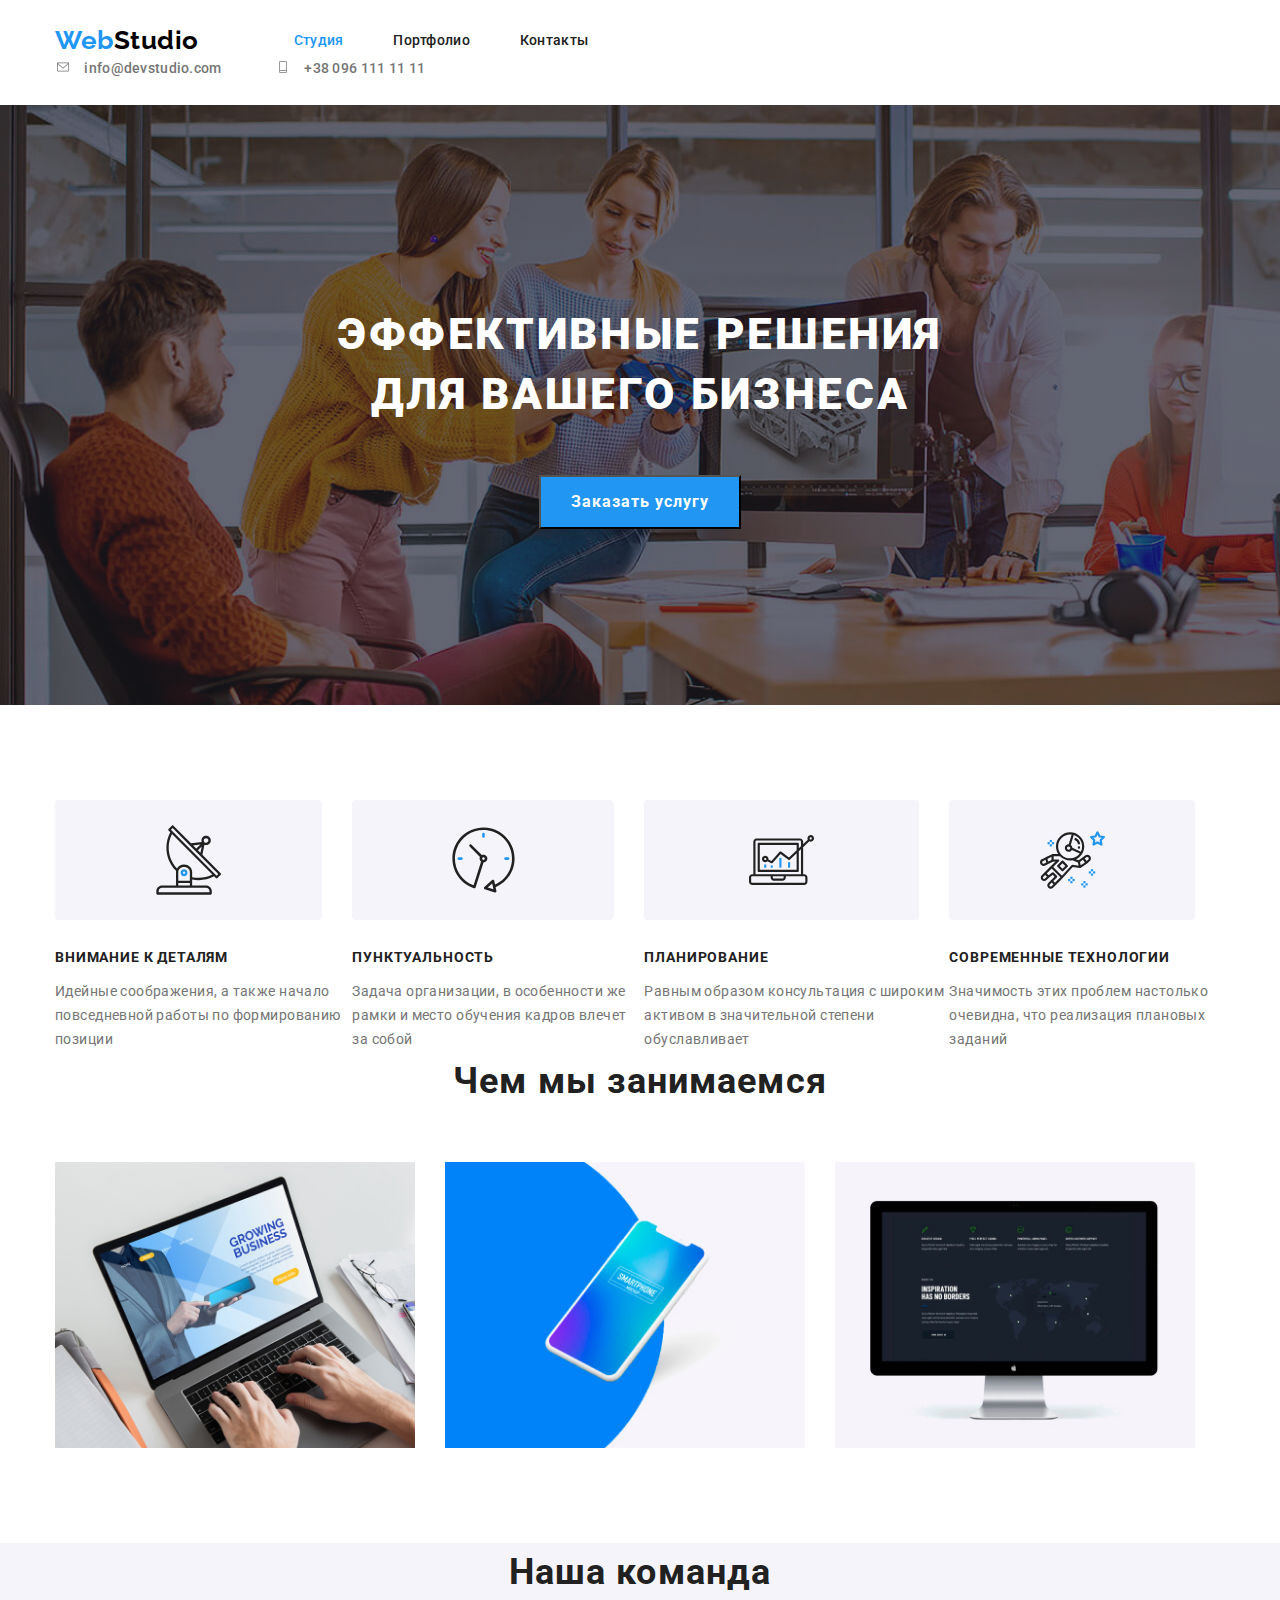
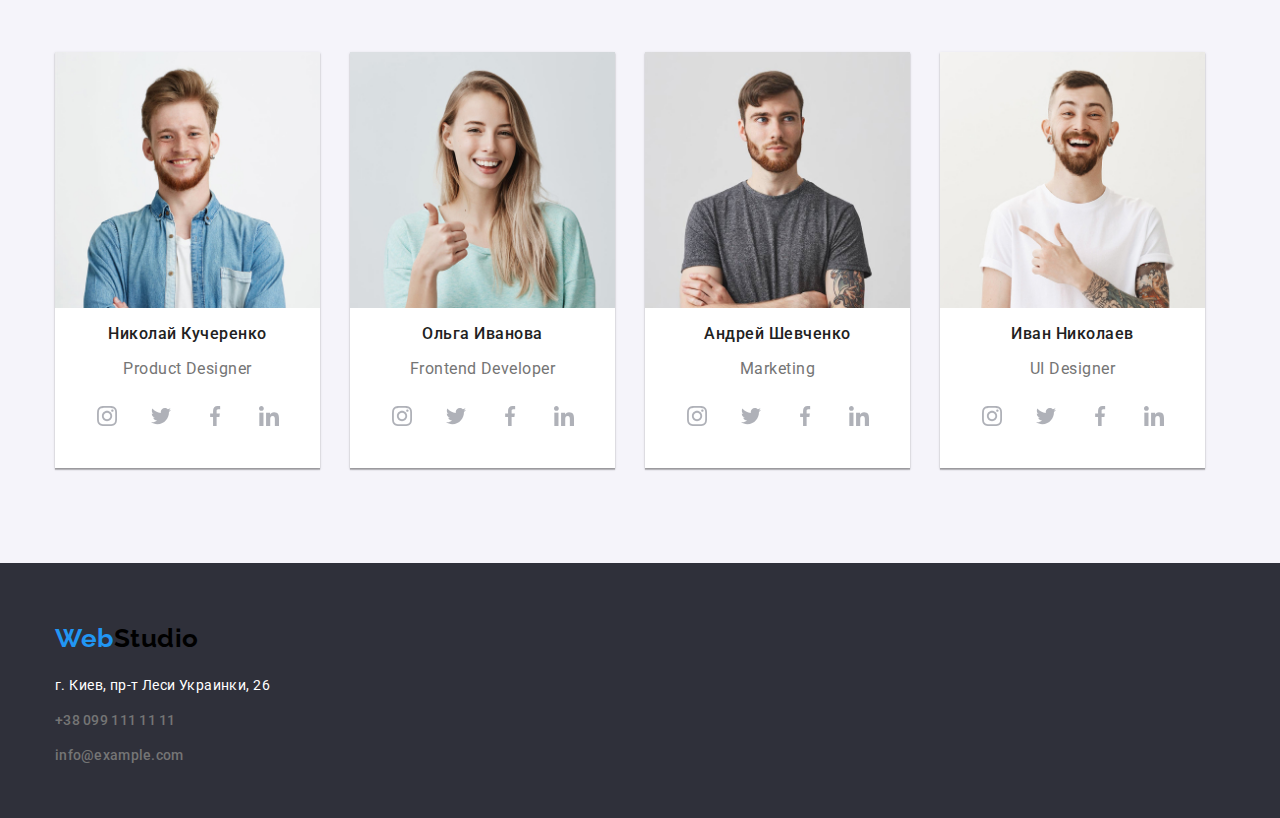
==== commit f47874cf: "icons" ====
--- a/index.html
+++ b/index.html
@@ -50,11 +50,13 @@
             <div class="container">
                 <h2 class="text">Наши преимущества</h2>
                 <ul class="list menu-list">
-                    <li class="flex-element">
-                        <svg class="icon">
-                            <use href="./images/icons/spite2.svg#icon-antena"  width="65"  height="70">
-                            </use>
-                        </svg>
+                     <li> 
+                        <div class="icons">
+                            <svg class="icon">
+                                <use href="./images/icons/spite2.svg#icon-antena" width="65" height="70">
+                                </use>
+                            </svg>
+                        </div>
                         <h3 class="title section-subtitle">
                             Внимание к деталям
                         </h3>
@@ -63,21 +65,39 @@
                             формированию позиции
                         </p>
                     </li>
-                    <li class="flex-element">
+                    <li>
+                        <div class="icons">
+                            <svg class="icon">
+                                <use href="./images/icons/spite2.svg#icon-clock" width="65" height="70">
+                                </use>
+                            </svg>
+                        </div>
                         <h3 class="title section-subtitle">Пунктуальность</h3>
                         <p class="section-description">
                             Задача организации, в особенности же рамки и место обучения
                             кадров влечет за собой
                         </p>
                     </li>
-                    <li class="flex-element">
+                    <li>
+                        <div class="icons" >
+                            <svg class="icon">
+                                <use href="./images/icons/spite2.svg#icon-diagram" width="65" height="70">
+                                </use>
+                            </svg>
+                        </div>
                         <h3 class="title section-subtitle">Планирование</h3>
                         <p class="section-description">
                             Равным образом консультация с широким активом в значительной
                             степени обуславливает
                         </p>
                     </li>
-                    <li class="flex-element">
+                    <li>
+                        <div class="icons">
+                            <svg class="icon">
+                                <use href="./images/icons/spite2.svg#icon-astronaut" width="65" height="70">
+                                </use>
+                            </svg>
+                        </div>
                         <h3 class="title section-subtitle">Современные технологии</h3>
                         <p class="section-description">
                             Значимость этих проблем настолько очевидна, что реализация
--- a/css/style.css
+++ b/css/style.css
@@ -107,22 +107,29 @@
   margin-right: auto;
 }
 
-.flex-element {
-  display: flex;
-  flex-wrap: wrap;
+.icons {
+  display: flex;
   margin-top: 95px;
-  margin-bottom: 95px;
+  margin-bottom: 30px;
   margin-right: 30px;
   height: 120px;
   background-size: contain;
   background-color: #f5f4fa;
   border-radius: 4px;
   justify-content: center;
-  }
-}
-
-.flex-element:last-child {
+  align-items: center;
+}
+
+.icons:last-child {
   margin-right: 0px;
+}
+
+.icon {
+  content: "";
+  width: 65px;
+  height: 70px;
+  background-repeat: no-repeat;
+  background-position: center;
 }
 
 .social {
@@ -185,17 +192,6 @@
 
 .link-icon {
   fill: currentColor;
-}
-
-
-.icon {
-  content: "";
-  width: 65px;
-  height: 70px;
-  align-items: center;
-  justify-content: center;
-  background-repeat: no-repeat;
-  background-position: center;
 }
 
 .menu-list {
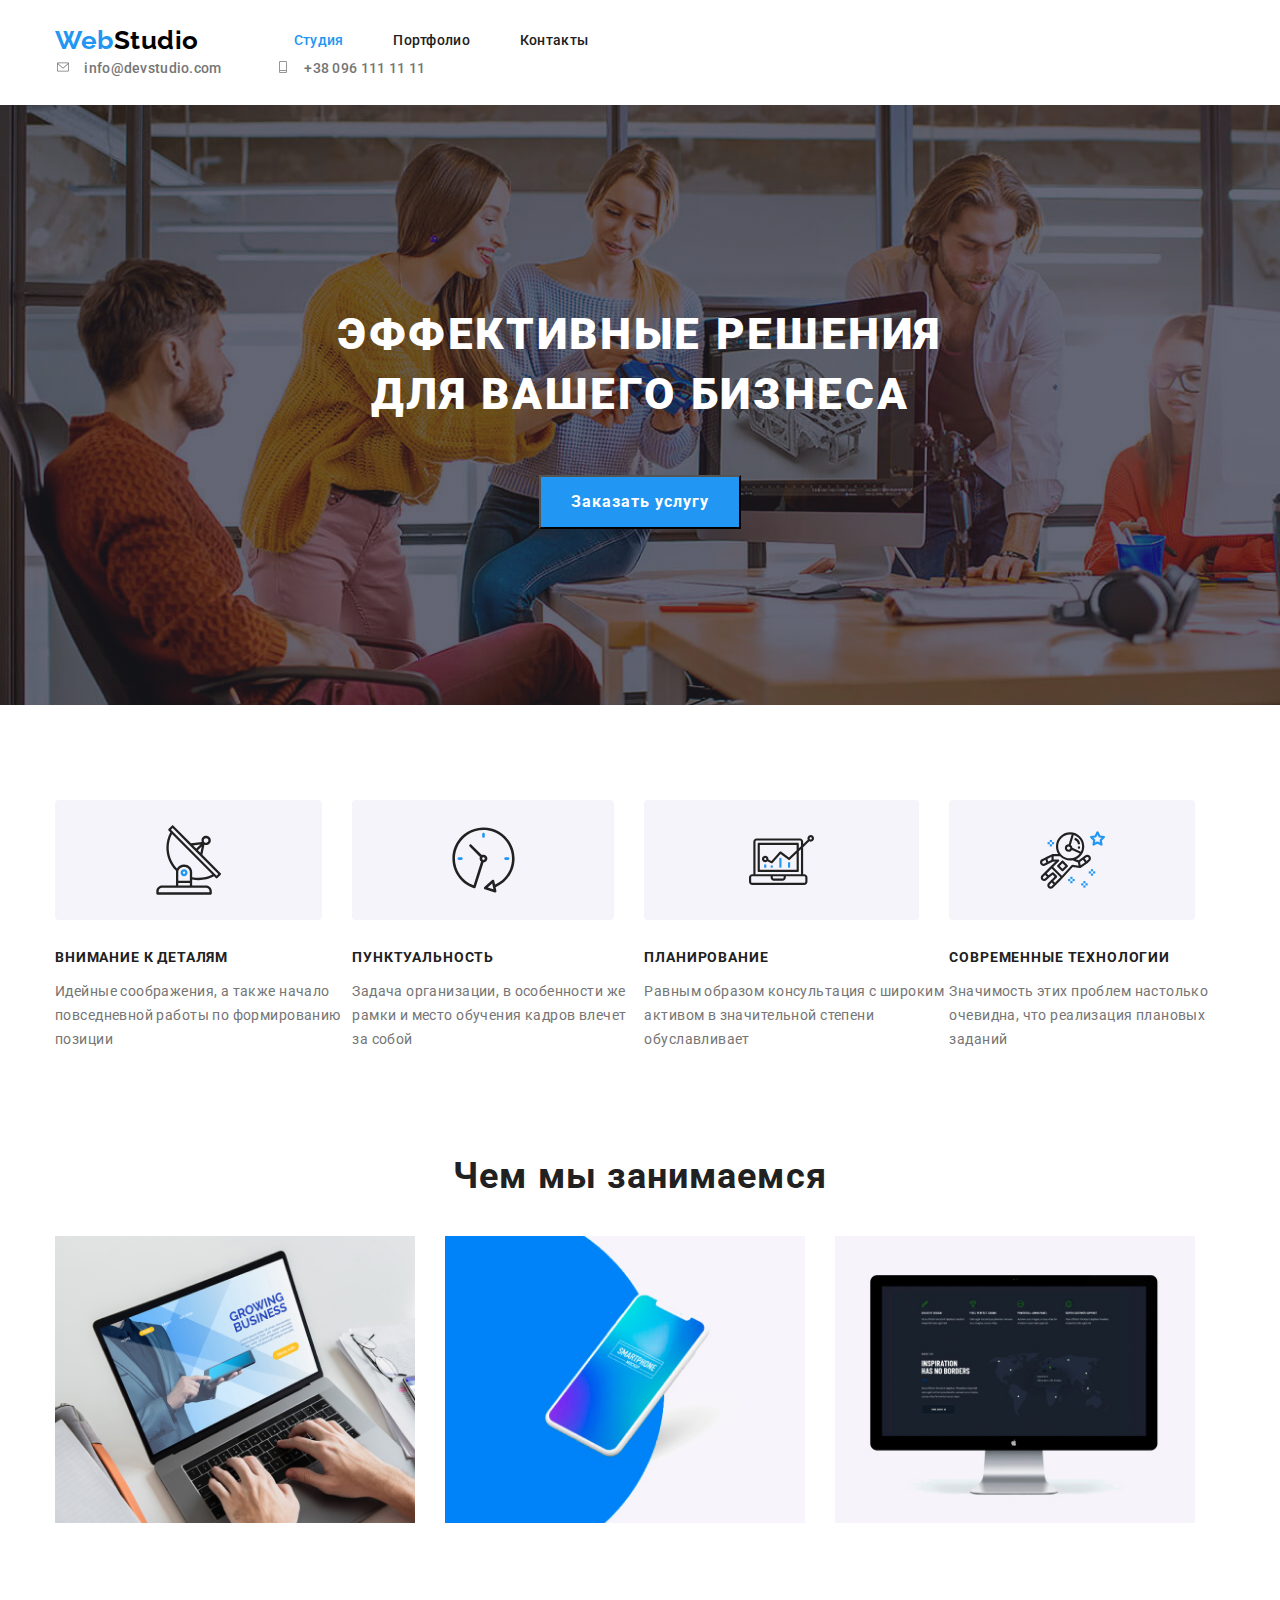
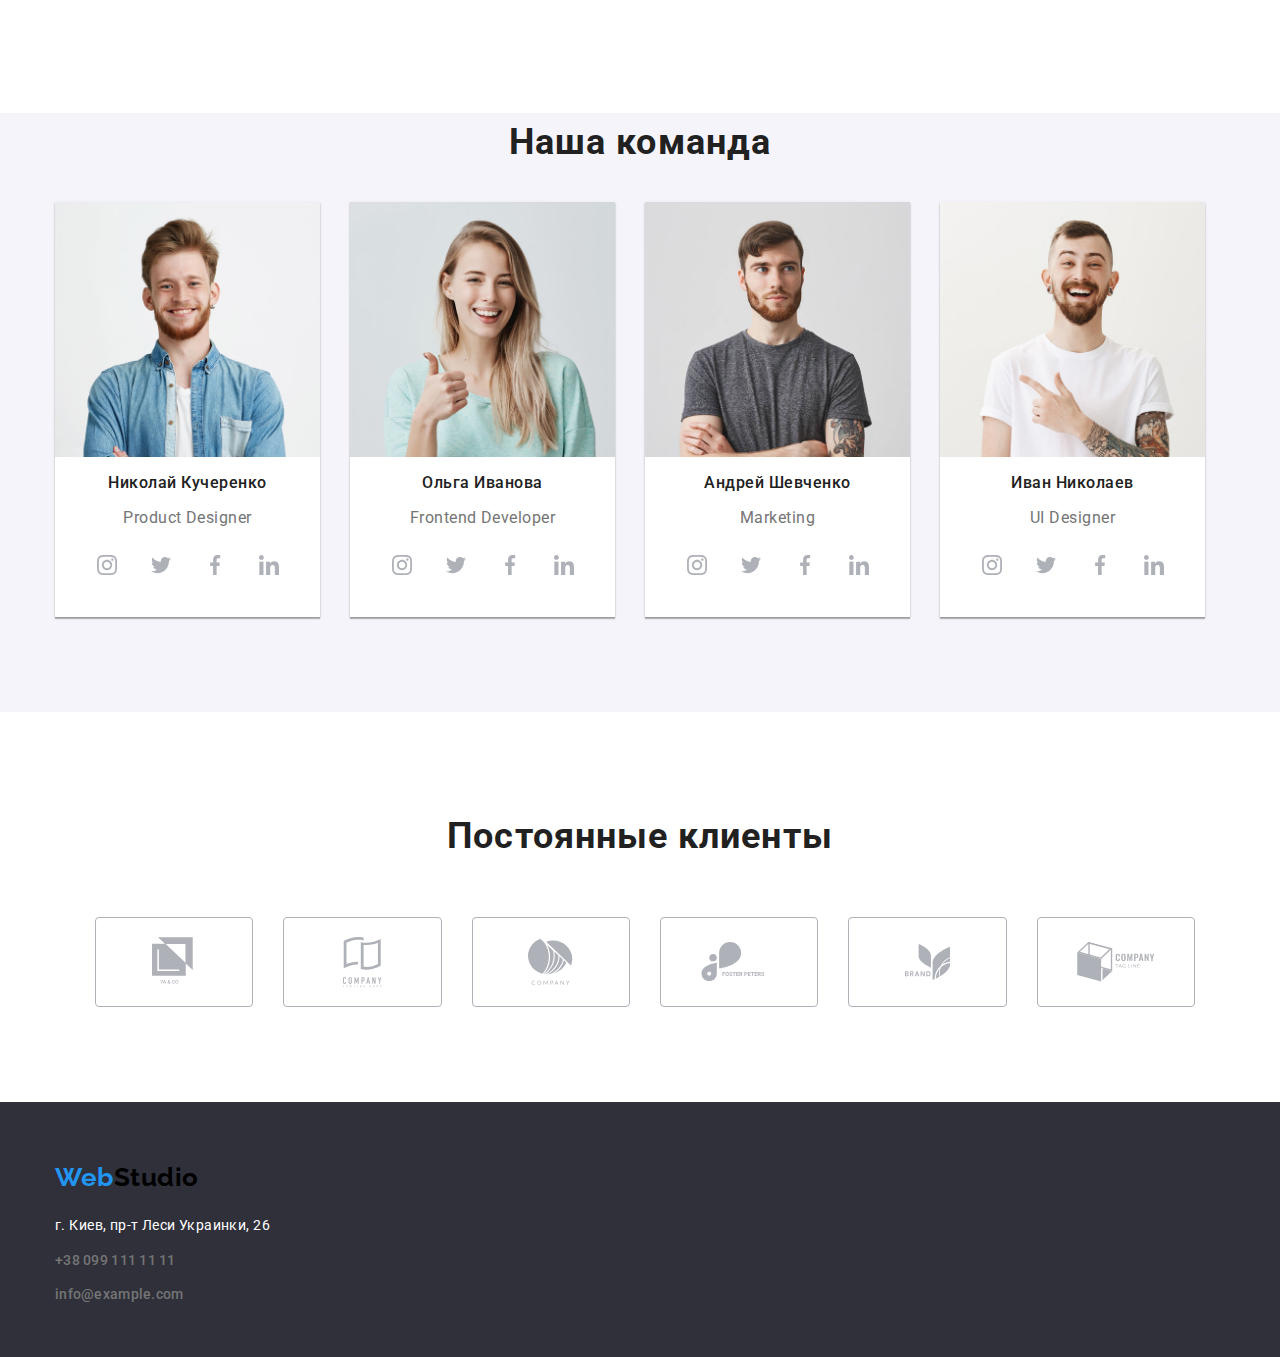
==== commit 7cbb6d19: "client-icons" ====
--- a/index.html
+++ b/index.html
@@ -231,26 +231,44 @@
         </section>
         <section>
             <div class="container">
-                <div class="visually-hidden">
+                <div class="">
                     <h2 class="section-title">Постоянные клиенты</h2>
-                    <ul>
-                        <li>
-                            <a href="#"><img src="/images/rectangle.svg" alt="client1" /></a>
-                        </li>
-                        <li>
-                            <a href="#"><img src="/images/rectangle.svg" alt="client2" /></a>
-                        </li>
-                        <li>
-                            <a href="#"><img src="/images/rectangle.svg" alt="client3" /></a>
-                        </li>
-                        <li>
-                            <a href="#"><img src="/images/rectangle.svg" alt="client4" /></a>
-                        </li>
-                        <li>
-                            <a href="#"><img src="/images/rectangle.svg" alt="client5" /></a>
-                        </li>
-                        <li>
-                            <a href="#"><img src="/images/rectangle.svg" alt="client6" /></a>
+                    <ul class="client-menu">
+                        <li class="client-list">
+                            <a href="#" class="client-item">
+                            <svg class="client" width="45" height="50">
+                                <use href="./images/icons/sprite3.svg#icon-logo1"></use>
+                            </svg></a>
+                        </li>
+                        <li class="client-list">
+                            <a href="#" class="client-item">
+                                <svg class="client" width="45" height="50">
+                                    <use href="./images/icons/sprite3.svg#icon-logo2"></use>
+                                </svg></a>
+                        </li>
+                        <li class="client-list">
+                            <a href="#" class="client-item">
+                                <svg class="client" width="45" height="50">
+                                    <use href="./images/icons/sprite3.svg#icon-logo3"></use>
+                                </svg></a>
+                        </li>
+                        <li class="client-list">
+                            <a href="#" class="client-item">
+                                <svg class="client" width="80" height="40">
+                                    <use href="./images/icons/sprite3.svg#icon-logo4"></use>
+                                </svg></a>
+                        </li>
+                        <li class="client-list">
+                            <a href="#" class="client-item">
+                                <svg class="client" width="45" height="50">
+                                    <use href="./images/icons/sprite3.svg#icon-logo5"></use>
+                                </svg></a>
+                        </li>
+                        <li class="client-list">
+                            <a href="#" class="client-item">
+                                <svg class="client" width="80" height="40">
+                                    <use href="./images/icons/sprite3.svg#icon-logo6"></use>
+                                </svg></a>
                         </li>
                     </ul>
                 </div>
--- a/css/style.css
+++ b/css/style.css
@@ -6,6 +6,7 @@
   --dark-color: #212121;
   --logo-color: #000000;
   --adress-color: #ffffff;
+  --client-color: #afb1b8;
 }
 
 .visually-hidden {
@@ -155,7 +156,7 @@
   border-radius: 50%;
   align-items: center;
   justify-content: center;
-  background-color: #ffffff;
+  background-color: var(--adress-color);
 }
 
 .insta:hover,
@@ -230,7 +231,7 @@
 .button:hover,
 .button:focus {
   color: var(--adress-color);
-  background-color: #2196f3;
+  background-color: var(--accent-color);
 }
 .contacs-link,
 .btn {
@@ -374,9 +375,8 @@
   line-height: 1.66;
   text-align: center;
   letter-spacing: 0.03em;
-  color: var(--dark-color);
-  margin: 0px;
-  padding-bottom: 50px;
+  margin-top: 95px;
+  color: var(--dark-color);
 }
 
 .section-subtitle {
@@ -460,6 +460,49 @@
   color: var(--main-color);
 }
 
+.client-menu {
+  display: flex;
+  margin: 50px 0px 0px 0px;
+}
+
+.client {
+  padding: 0px;
+  fill: currentColor;
+}
+
+.client-item {
+  display: flex;
+  padding: 0px;
+
+  align-items: center;
+  justify-content: center;
+}
+
+.client-item:last-child {
+  margin-right: 0px;
+}
+
+.client-list {
+  display: flex;
+  width: 170px;
+  height: 90px;
+  margin-right: 30px;
+  margin-bottom: 95px;
+  align-items: center;
+  justify-content: center;
+  border: 1px solid var(--client-color);
+  box-sizing: border-box;
+  border-radius: 4px;
+}
+
+.client:hover,
+.client:focus,
+.client-list:hover,
+.client-list:focus {
+  border: 1px solid var(--accent-color);
+  --color1: var(--accent-color);
+}
+
 .adress {
   font-size: 14px;
   line-height: 1.714;
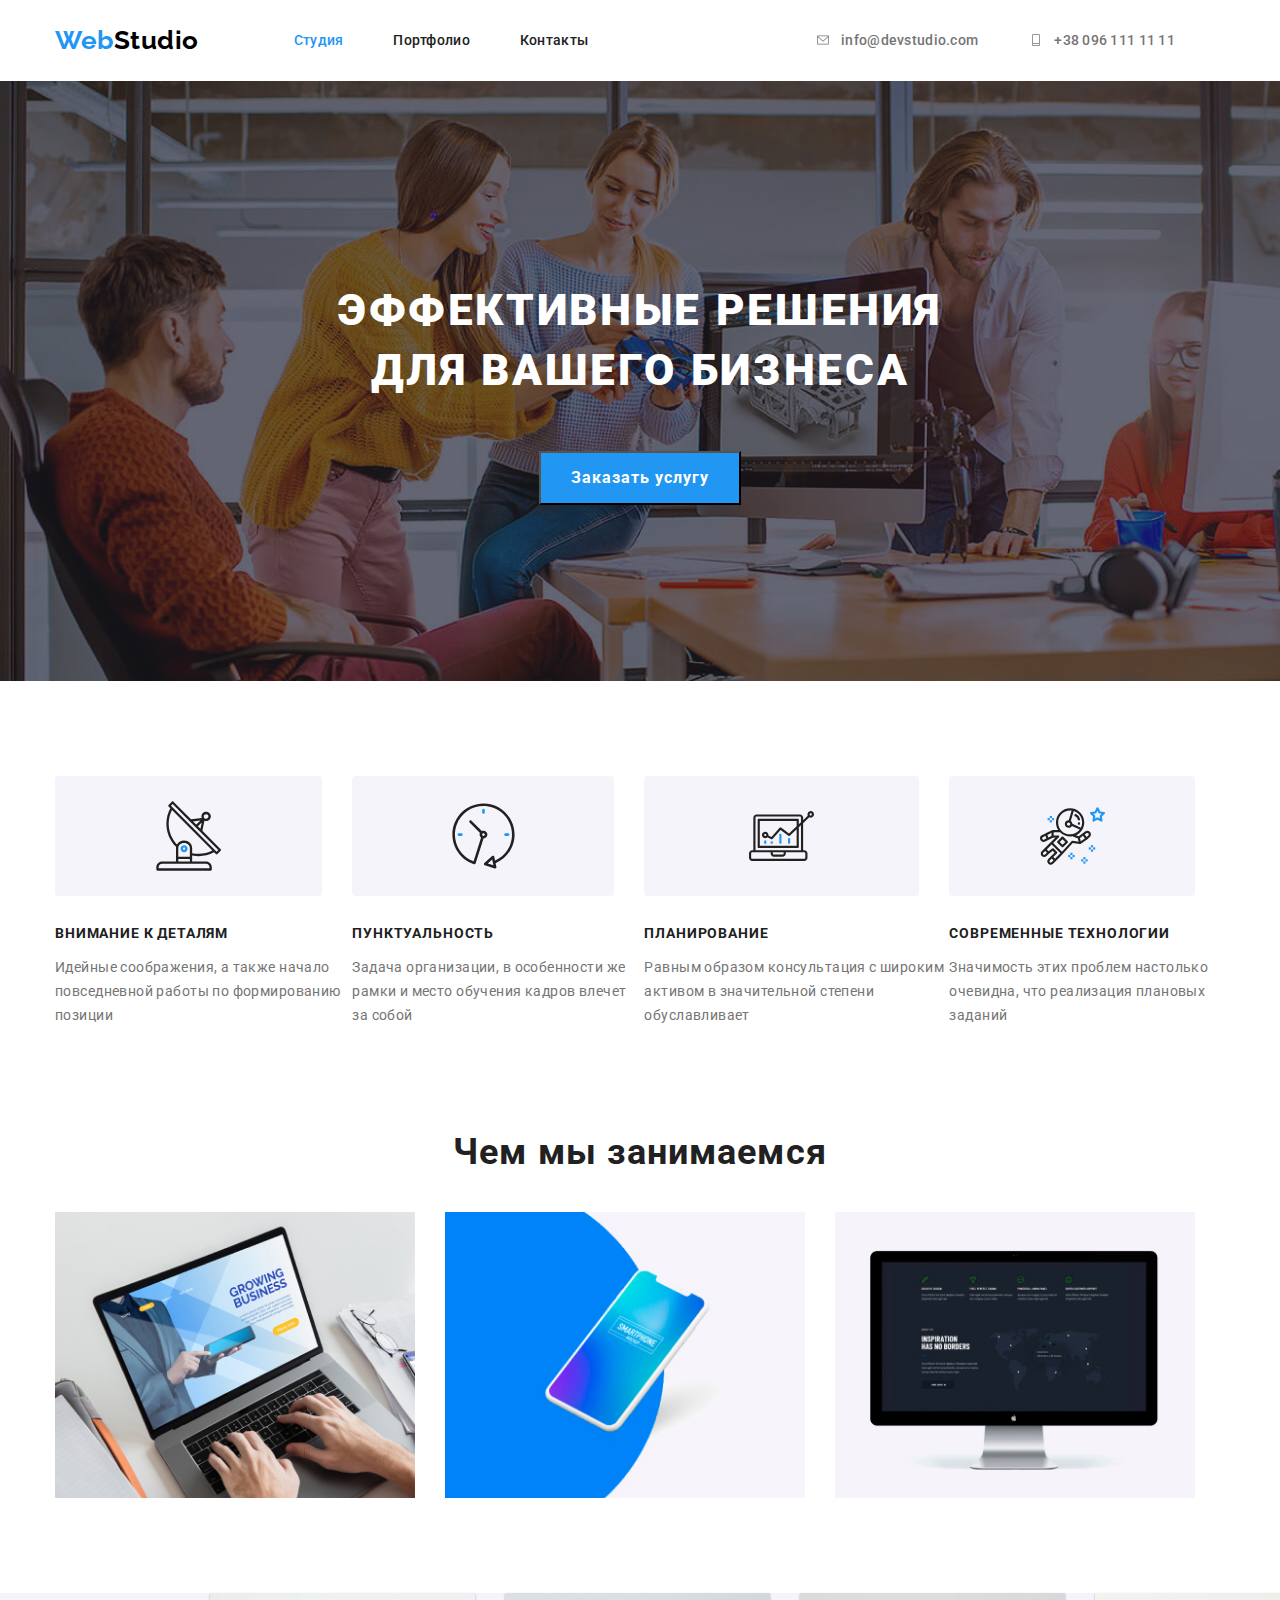
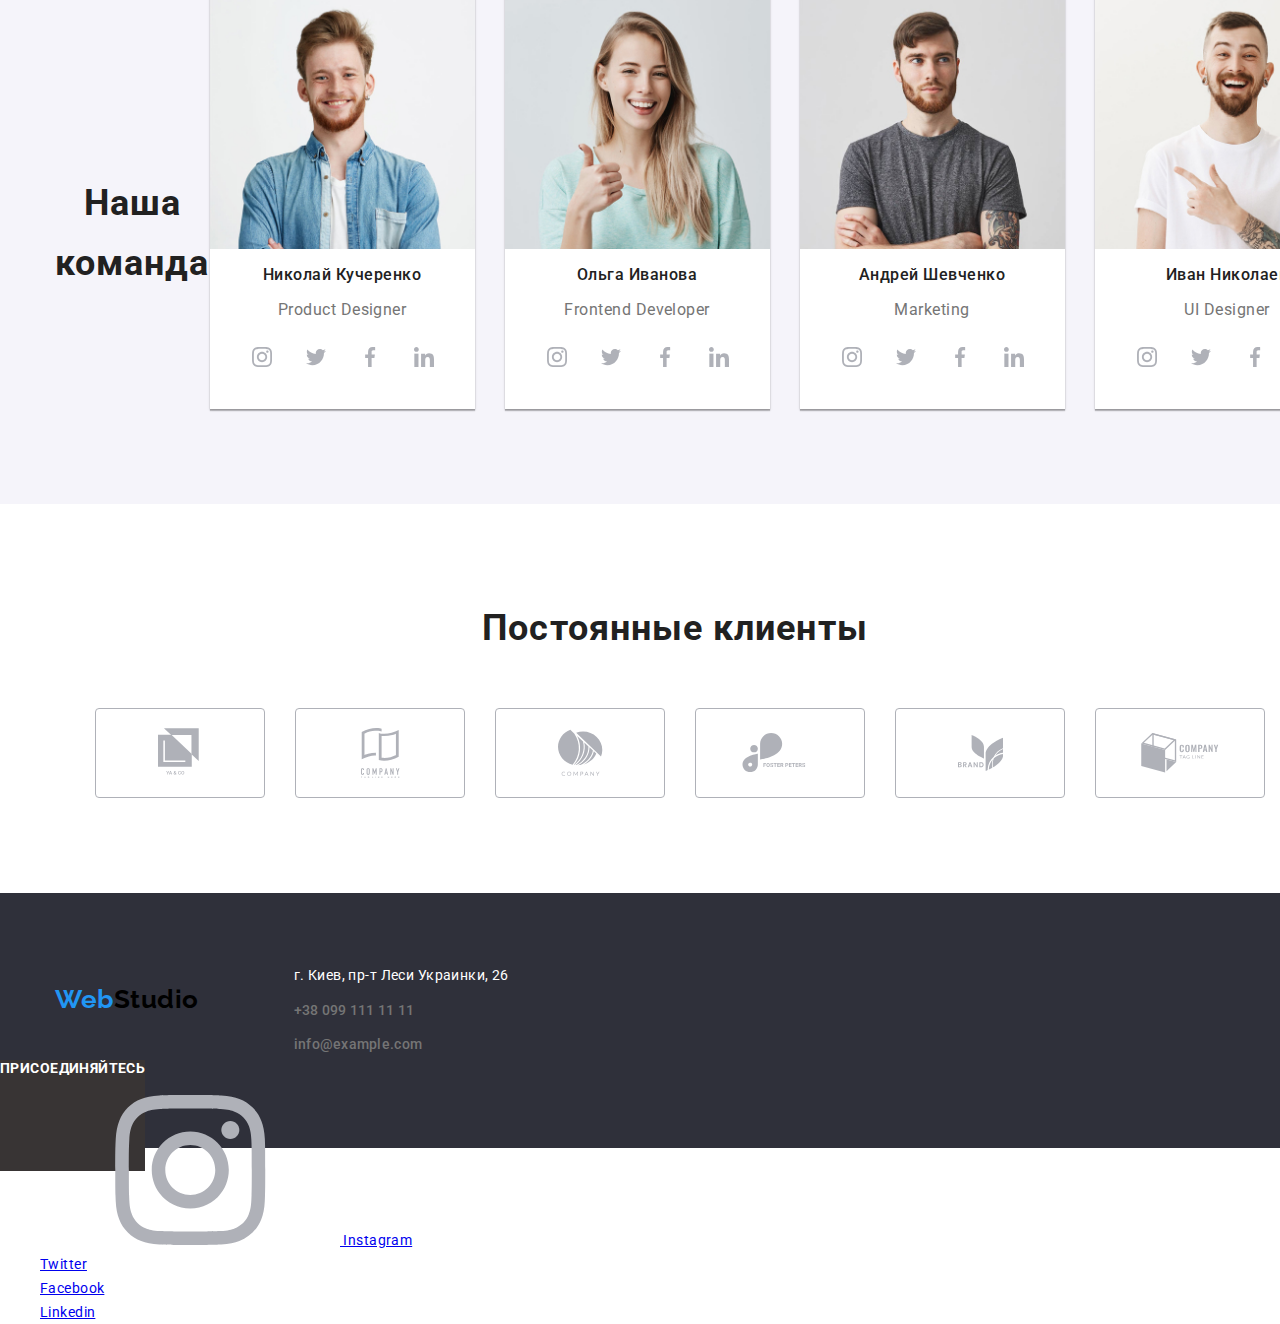
==== commit c3e763b1: "heder" ====
--- a/index.html
+++ b/index.html
@@ -296,7 +296,7 @@
                 </li>
             </ul>
         </div>
-        <div class="visually-hidden">
+        <div class="">
             <b class="signature">Присоединяйтесь</b>
             <ul>
                 <li>
--- a/css/style.css
+++ b/css/style.css
@@ -47,6 +47,8 @@
 }
 
 .container {
+  display: flex;
+  align-items: center;
   width: 1200px;
   padding-left: 15px;
   padding-right: 15px;
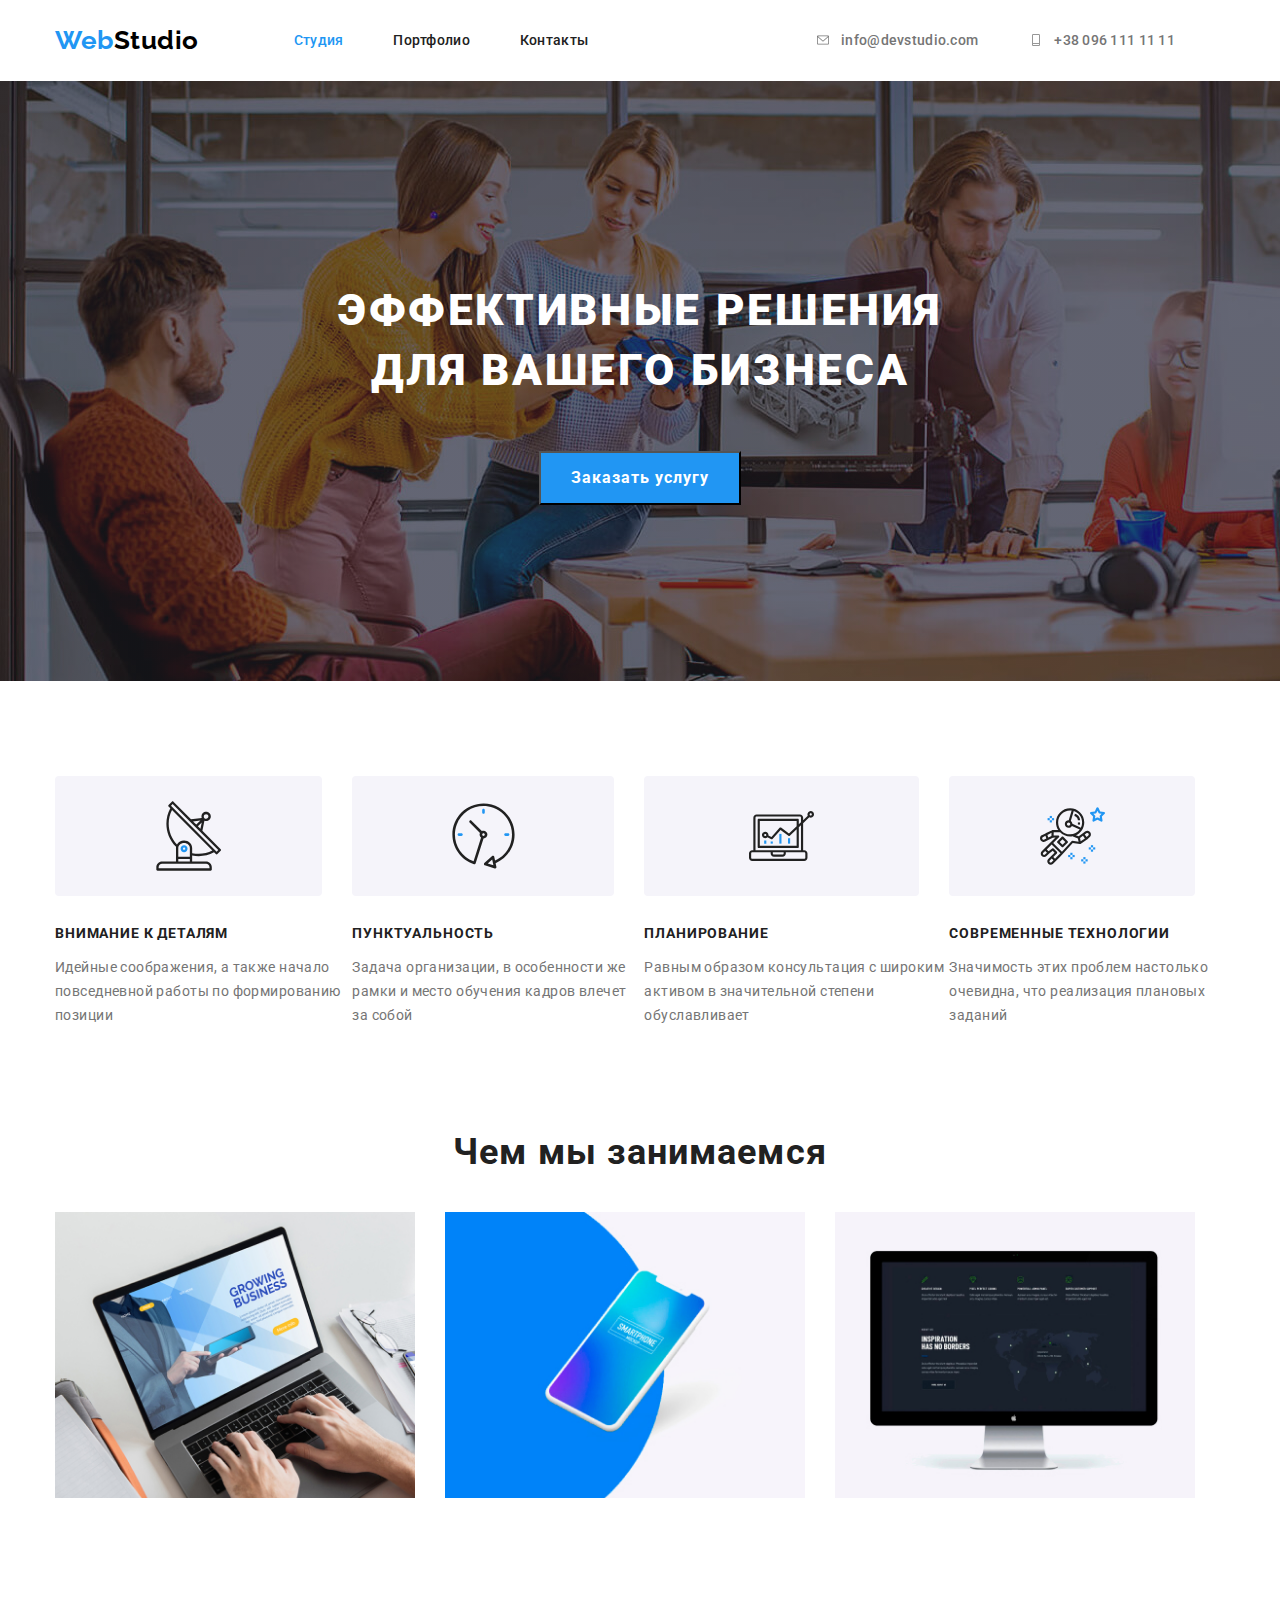
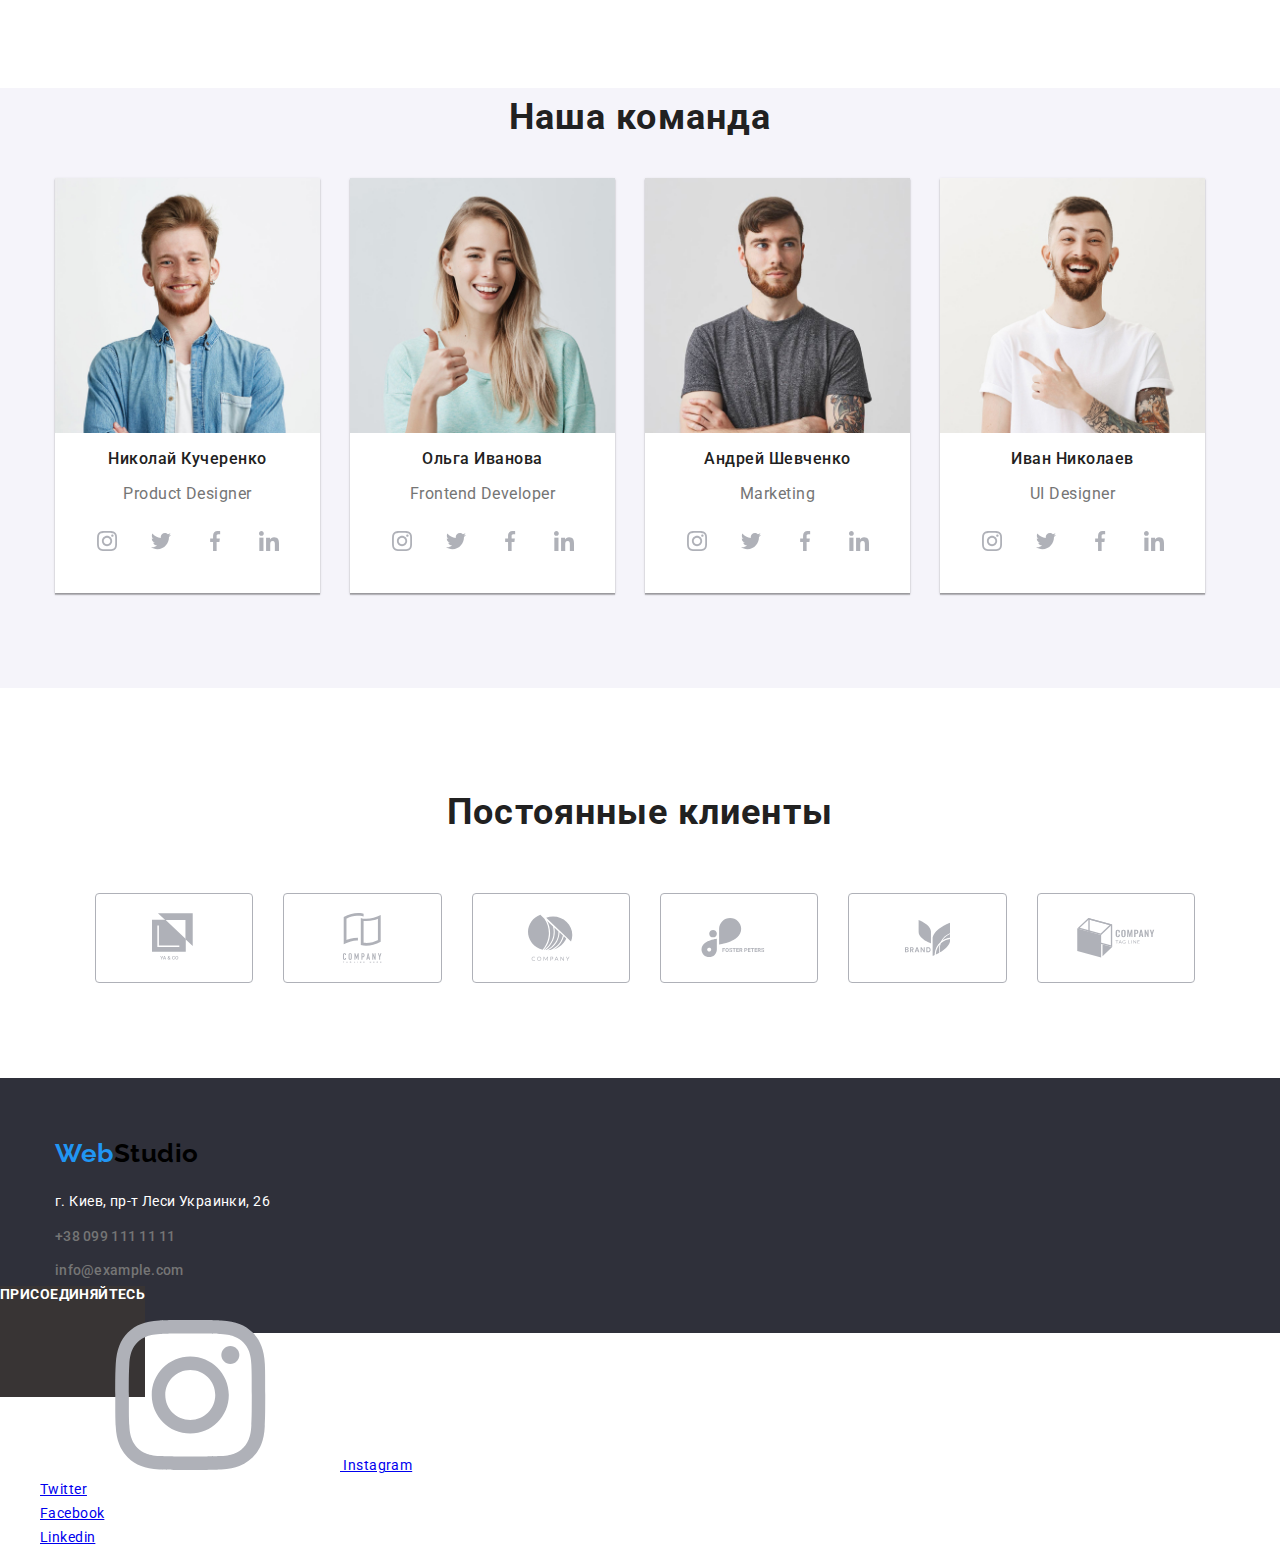
==== commit 76e8c243: "contact-icons" ====
--- a/index.html
+++ b/index.html
@@ -14,7 +14,7 @@
 
 <body>
     <header class="page-header">
-        <div class="container ">
+        <div class="container">
             <nav class="navigation">
                 <a href="./index.html" class="logo"> <span>Web</span>Studio</a>
                 <ul class="list menu-list">
--- a/css/style.css
+++ b/css/style.css
@@ -47,13 +47,16 @@
 }
 
 .container {
-  display: flex;
-  align-items: center;
   width: 1200px;
   padding-left: 15px;
   padding-right: 15px;
   margin-right: auto;
   margin-left: auto;
+}
+
+.page-header .container {
+  display: flex;
+  align-items: center;
 }
 
 .logo {
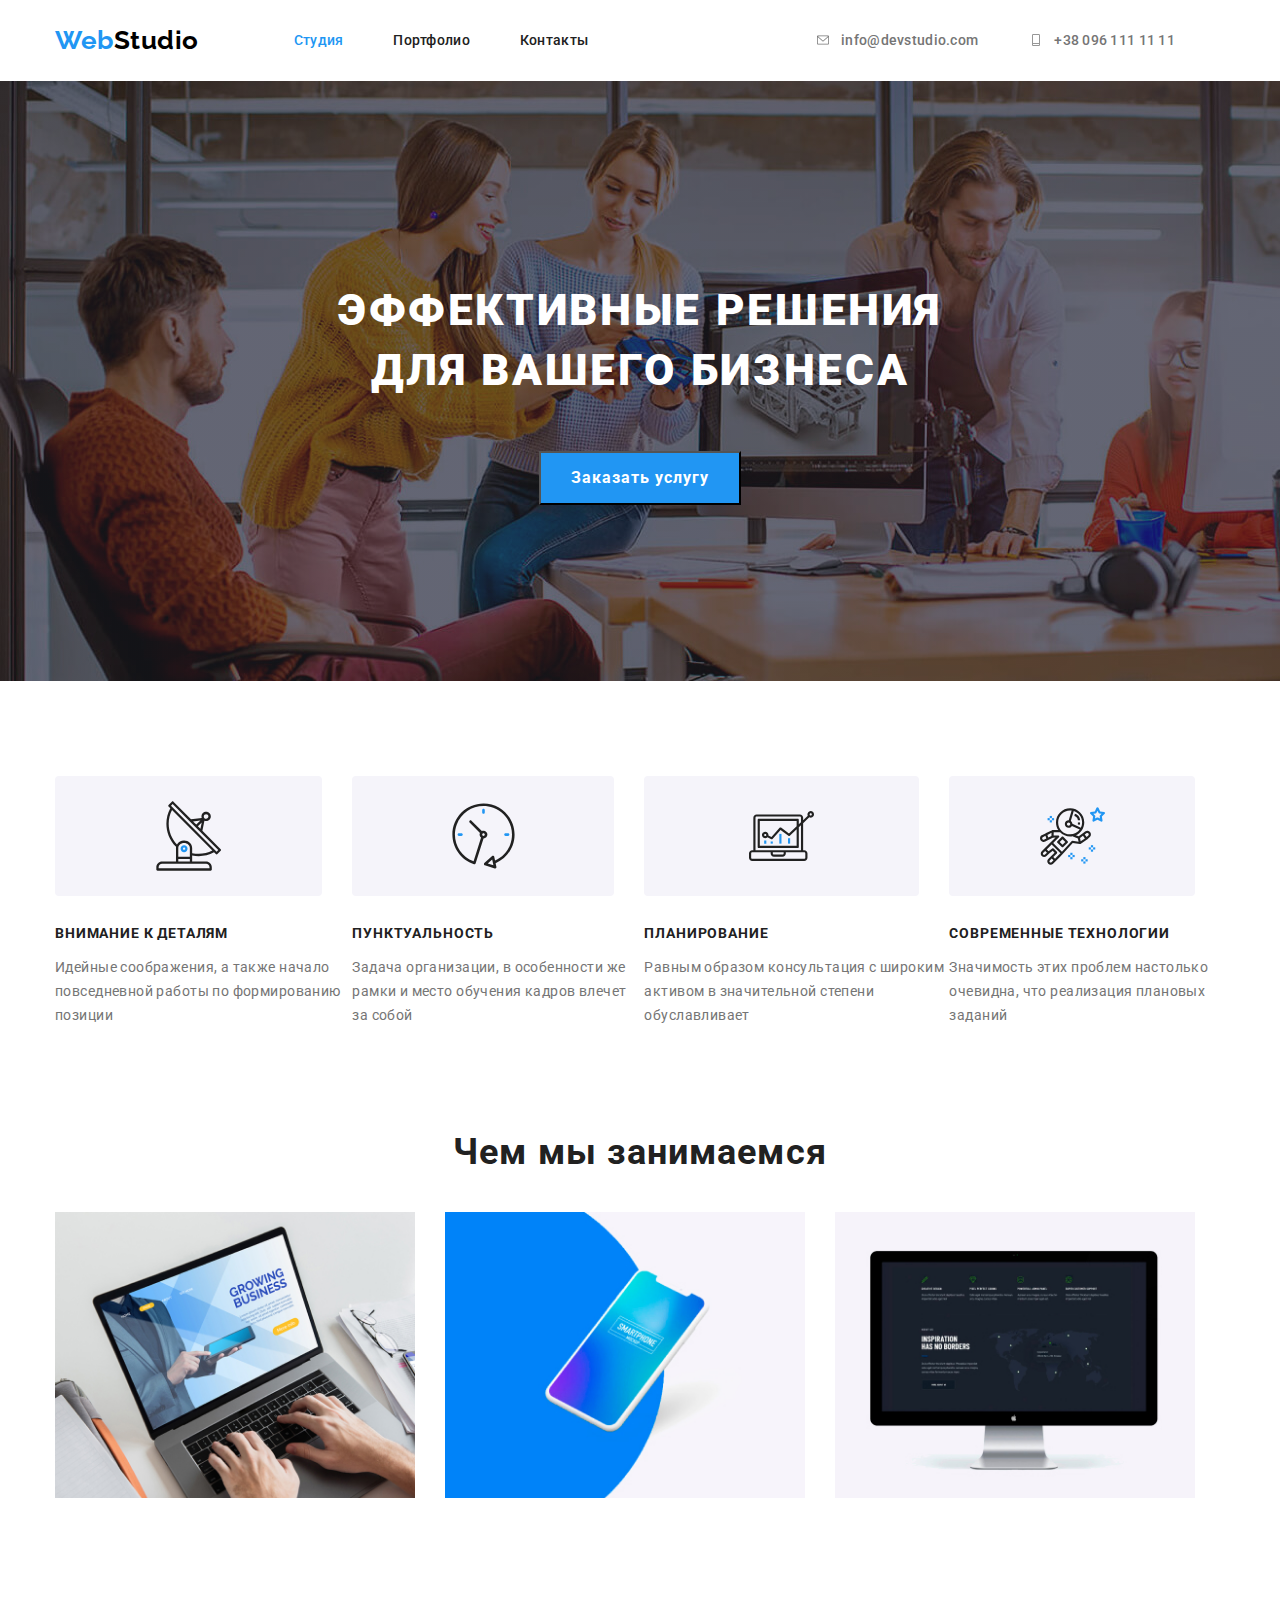
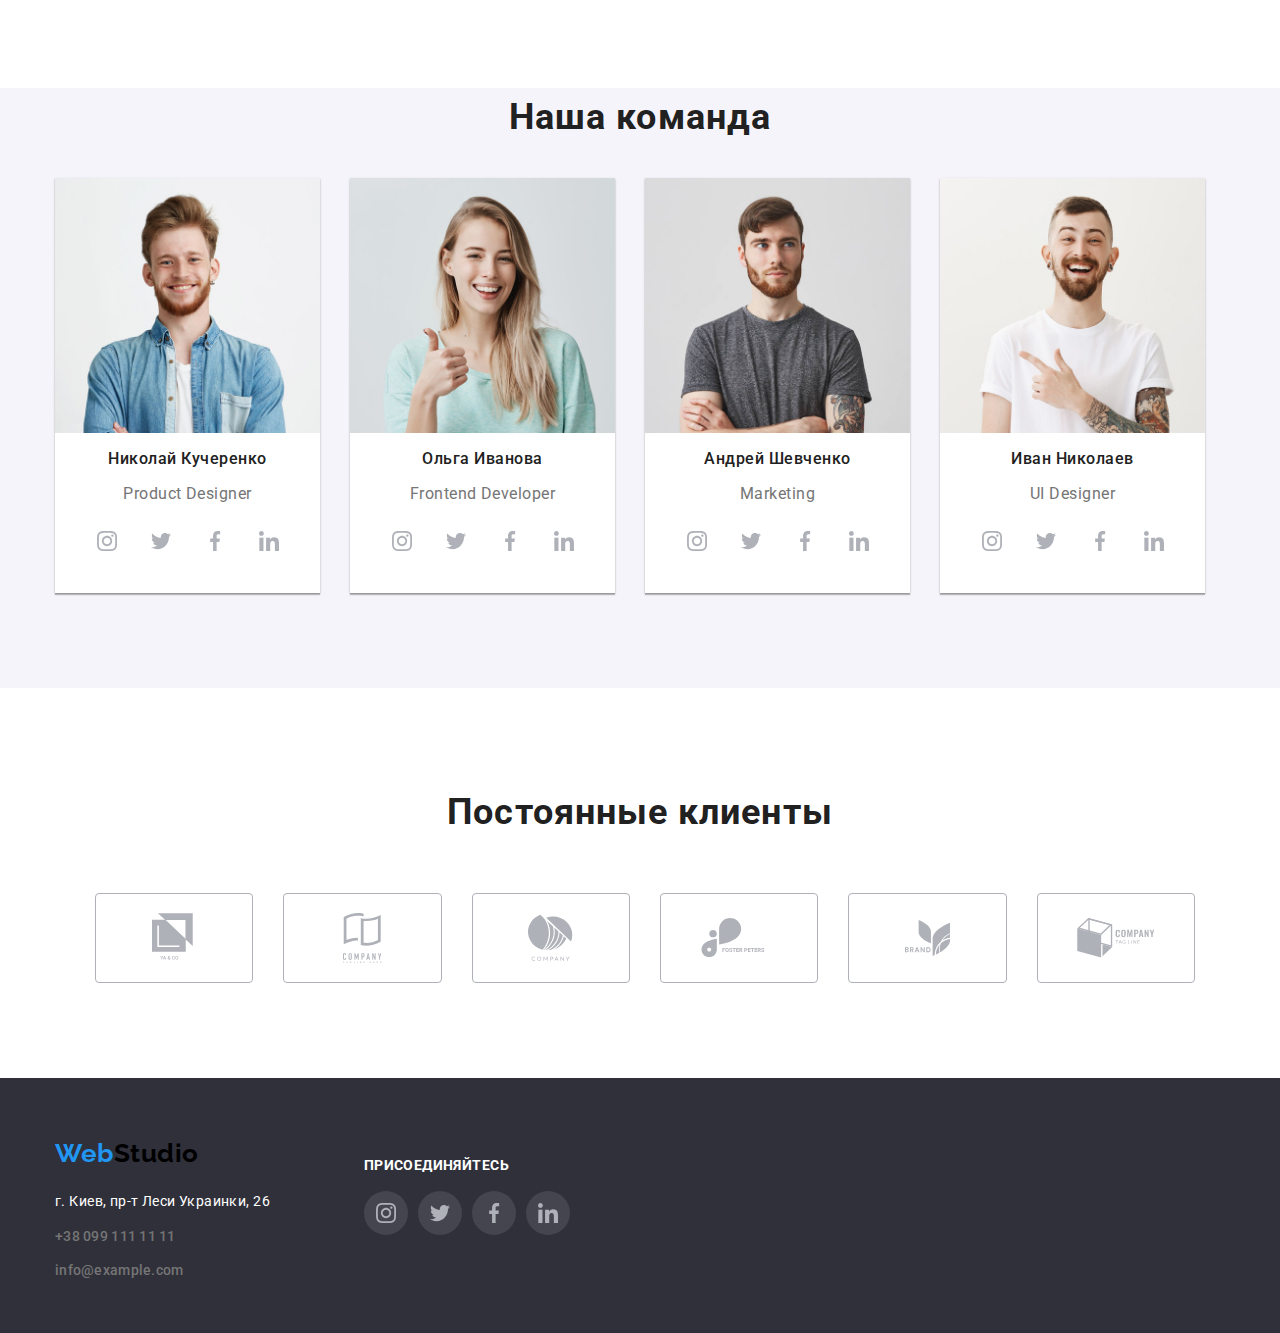
==== commit 7d7feeab: "footer" ====
--- a/index.html
+++ b/index.html
@@ -276,7 +276,9 @@
         </section>
     </main>
     <footer class="contact">
-        <div class="container">
+       
+        <div class="container menu-list">
+            <div class="">
             <h2 class="text">Контакты</h2>
             <a href="./index.html" class="logo logo-item">
                 <span>Web</span>Studio
@@ -296,26 +298,28 @@
                 </li>
             </ul>
         </div>
-        <div class="">
+        <div class="footer-social">
             <b class="signature">Присоединяйтесь</b>
-            <ul>
-                <li>
-                    <a href="#" target="_blank" rel="noopener noreferrer" aria-label="ссылка на Инстаграм">
-                        <svg>
-                            <use href="./images/icons/spite.svg#icon-instagram"></use>
-                        </svg>
-                        Instagram</a>
+            <ul class="footer-soc">
+                <li class="social-icons"><a href="#" aria-label="ссылка Instagram" class="insta inst ">
+                        <svg class="social-lincs" width="20" height="20">
+                            <use href="./images/icons/spite.svg#icon-instagram" width="20" height="20"></use>
+                        </svg></a></li>
+                <li class="social-icons"><a href="#" aria-label="ссылка Twitter" class="insta inst"><svg class="social-lincs" width="20"
+                            height="20">
+                            <use href="./images/icons/spite.svg#icon-twitter" width="20" height="20"></use>
+                        </svg></a>
                 </li>
-                <li>
-                    <a href="#" target="_blank" rel="noopener noreferrer" aria-label="ссылка на Твиттер">Twitter</a>
-                </li>
-                <li>
-                    <a href="#" target="_blank" rel="noopener noreferrer" aria-label="ссылка на Фейсбук">Facebook</a>
-                </li>
-                <li>
-                    <a href="#" target="_blank" rel="noopener noreferrer" aria-label="ссылка на Линкедин">Linkedin</a>
-                </li>
+                <li class="social-icons"><a href="#" aria-label="ссылка Facebook" class="insta inst"><svg class="social-lincs" width="20"
+                            height="20">
+                            <use href="./images/icons/spite.svg#icon-facebook" width="20" height="20"></use>
+                        </svg></a></li>
+                <li class="social-icons"><a href="#" aria-label="ссылка Linkedin" class="insta inst">
+                        <svg class="social-lincs" width="20" height="20">
+                            <use href="./images/icons/spite.svg#icon-linkedin" width="20" height="20"></use>
+                        </svg></a></li>
             </ul>
+        </div>
         </div>
     </footer>
 </body>
--- a/css/style.css
+++ b/css/style.css
@@ -165,7 +165,8 @@
 }
 
 .insta:hover,
-.insta:focus {
+.insta:focus .inst:hover,
+.inst:focus {
   background-color: var(--accent-color);
 }
 
@@ -271,8 +272,6 @@
   margin: auto;
 }
 
-.page-box {
-}
 .hero {
   max-width: 1600px;
   height: 600px;
@@ -293,9 +292,6 @@
   padding: 200px 0px 280px 0px;
 }
 
-.hero-item {
-}
-
 .btn {
   background-color: var(--accent-color);
   font-weight: bold;
@@ -430,9 +426,7 @@
   line-height: 1.143;
   letter-spacing: 0.03em;
   text-transform: uppercase;
-  background: #383434;
   color: var(--adress-color);
-  padding-bottom: 95px;
 }
 
 .signature-box {
@@ -534,5 +528,21 @@
 }
 
 .fill {
-  background: #ffffff;
-}
+  background: var(--adress-color);
+}
+
+.footer-social {
+  width: 205px;
+  height: 80px;
+  margin: 15px 30px 30px 70px;
+}
+
+.footer-soc {
+  display: flex;
+  width: 205px;
+  padding: 0px;
+}
+
+.inst {
+  background: rgba(255, 255, 255, 0.1);
+}
